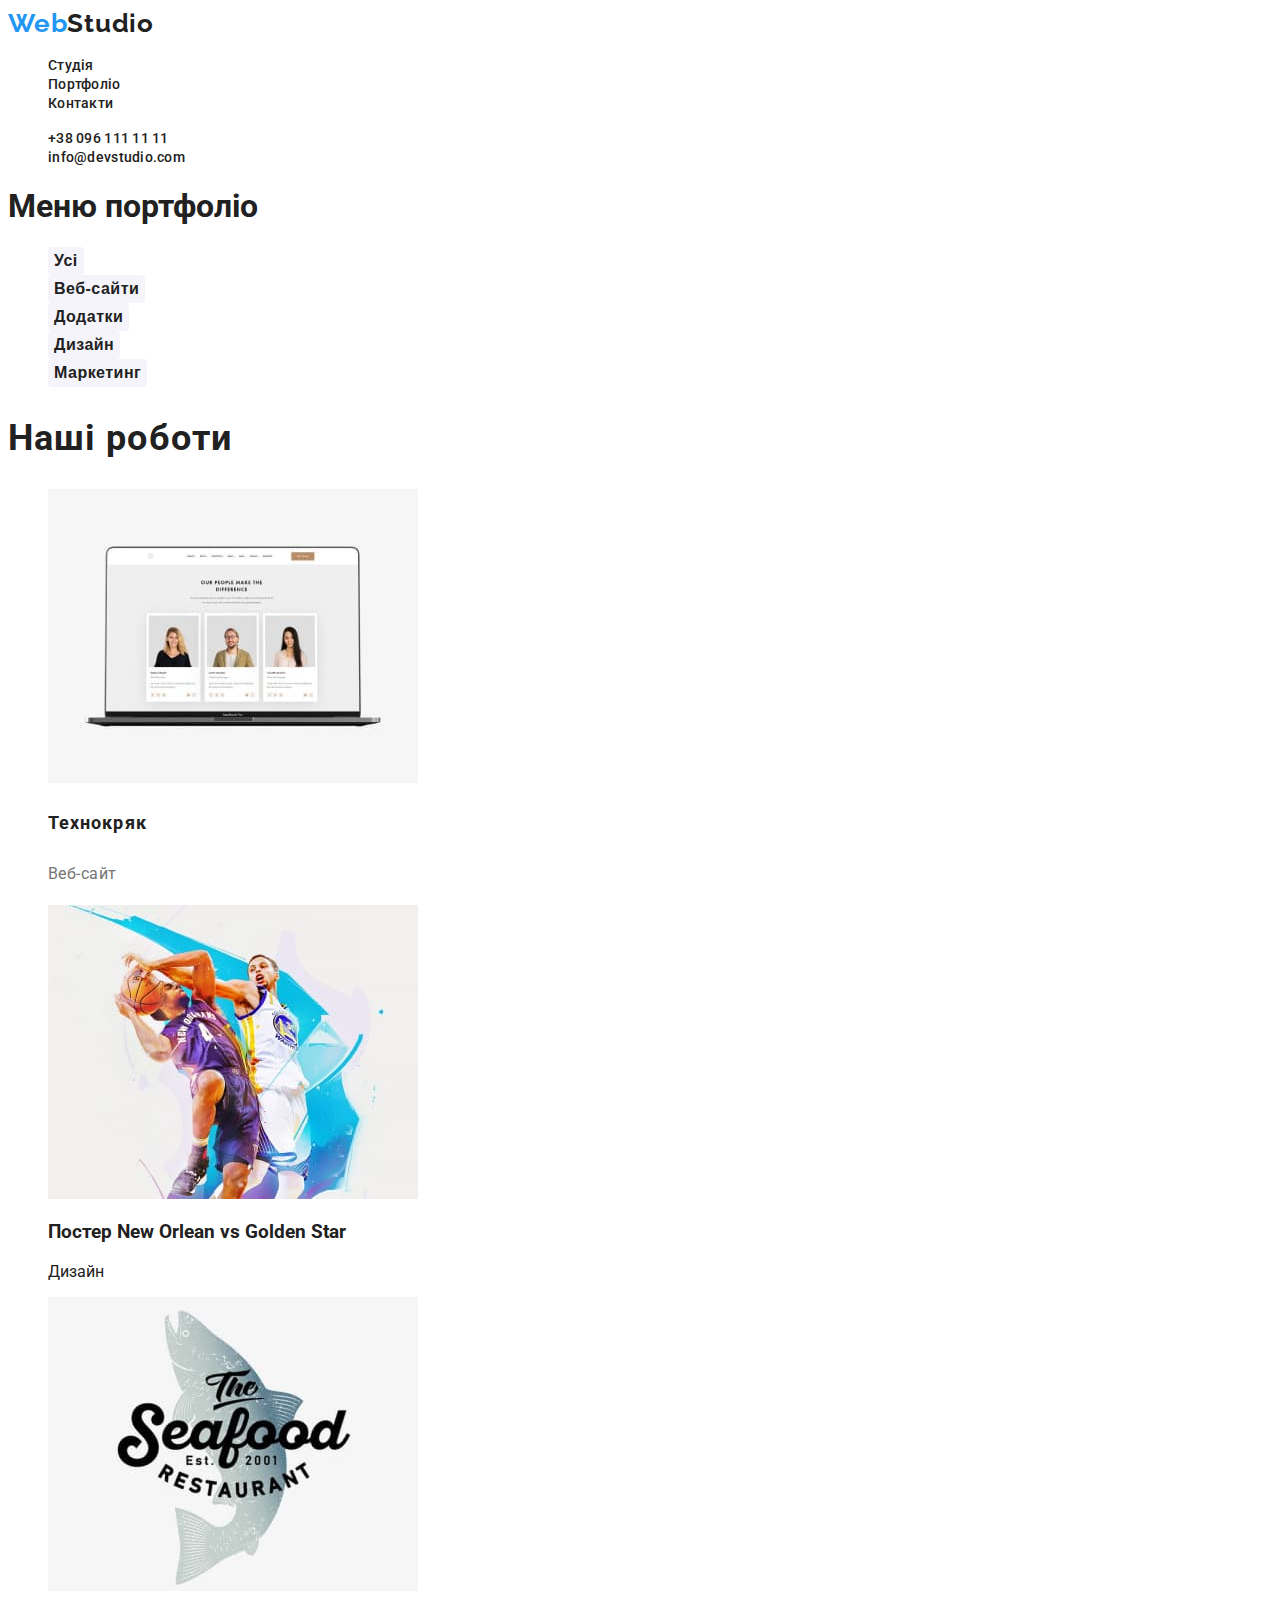
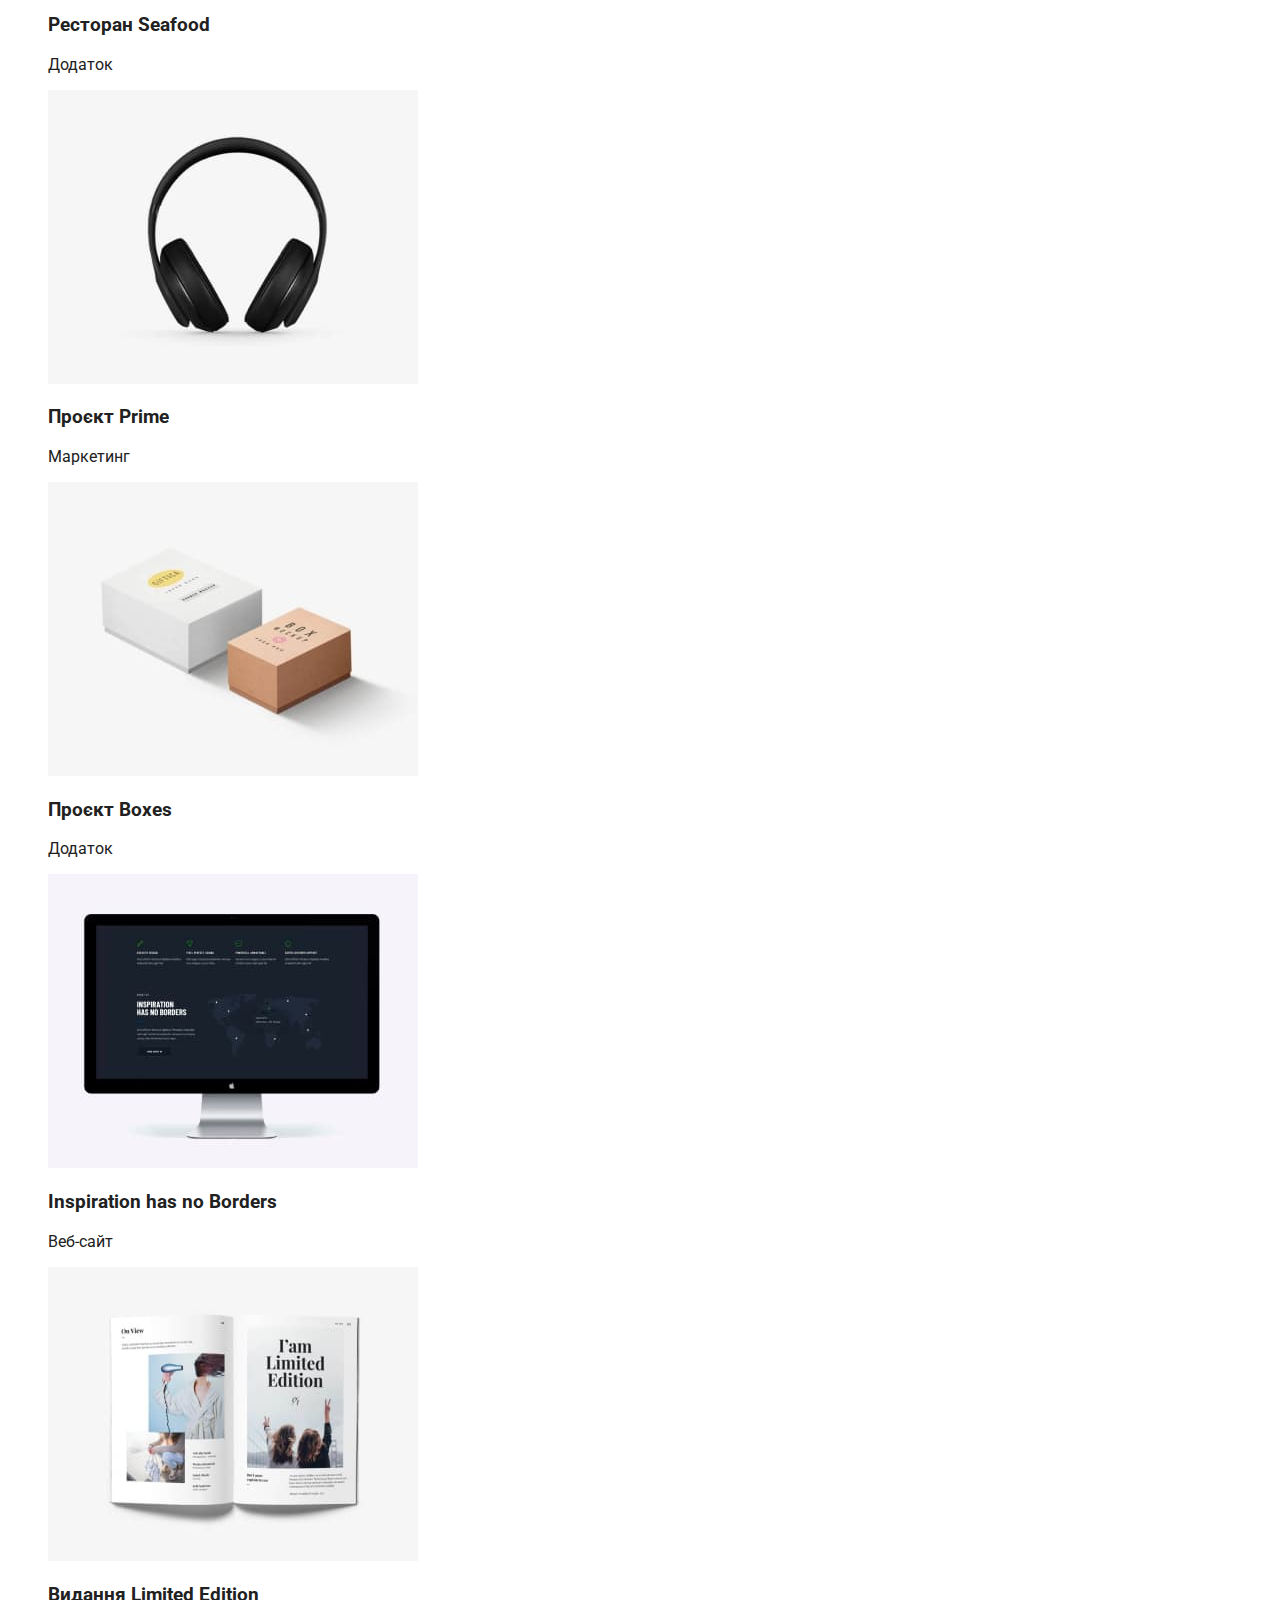
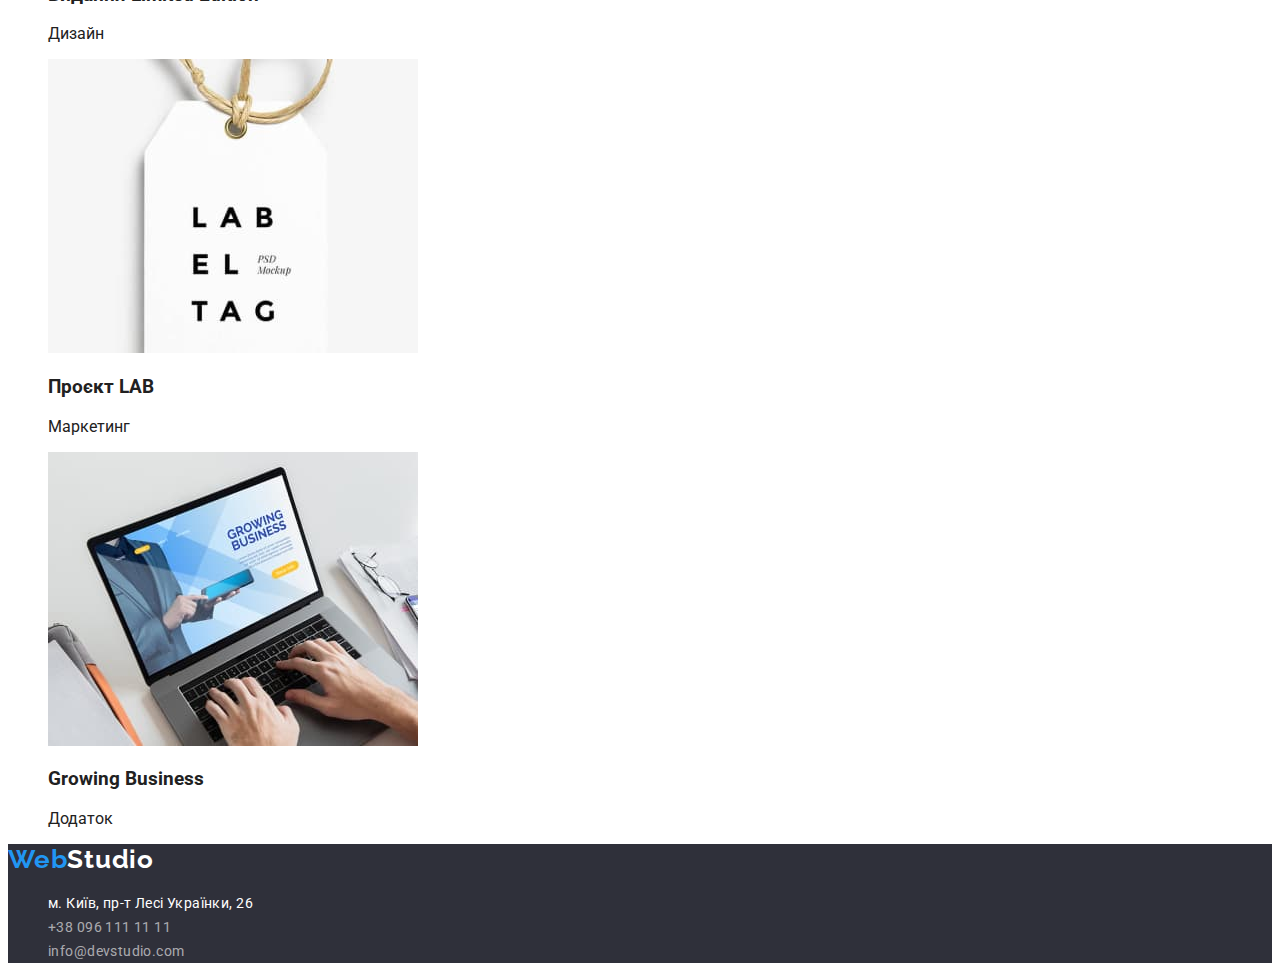
==== portfolio.html @ 674baf18 "дрібні правки кода" ====
<!DOCTYPE html>
<html lang="uk">
  <head>
    <meta charset="UTF-8">
    <meta http-equiv="X-UA-Compatible" content="IE=edge">
    <meta name="viewport" content="width=device-width, initial-scale=1.0">
    <link rel="stylesheet" href="./css/styles.css">
    <link rel="preconnect" href="https://fonts.gstatic.com" crossorigin>
    <link href="https://fonts.googleapis.com/css2?family=Roboto:wght@400;500;700;900&display=swap" rel="stylesheet">
    <link rel="preconnect" href="https://fonts.googleapis.com">
    <link rel="preconnect" href="https://fonts.gstatic.com" crossorigin>
    <link href="https://fonts.googleapis.com/css2?family=Raleway:wght@700&display=swap" rel="stylesheet">
    <title>Портфоліо</title>
  </head>
  <body>

    <header>
      <a href="/" class="logo-top"><span class="logo-top-blue">Web</span>Studio</a>
      <nav>
        <ul class="header-menu">
          <li><a href="./index.html" class="header-menu-item">Студія</a></li>
          <li><a href="./portfolio.html" class="header-menu-item">Портфоліо</a></li>
          <li><a href="#" class="header-menu-item">Контакти</a></li>
        </ul>
      </nav>
      <ul class="header-contact">
        <li><a href="tel:+380961111111" class="header-contact-item">+38 096 111 11 11</a></li>
        <li><a href="mailto:info@devstudio.com" class="header-contact-item">info@devstudio.com</a>
        </li>
      </ul>
    </header>

    <main>

      <section class="portfolio-menu">
         <h1>Меню портфоліо</h1>
        <ul class="portfolio-menu-list">
          <li class="portfolio-menu-item">
            <button type="button" class="portfolio-btn">Усі</button>
          </li>
          <li class="portfolio-menu-item">
            <button type="button" class="portfolio-btn">Веб-сайти</button>
          </li>
          <li class="portfolio-menu-item">
            <button type="button" class="portfolio-btn">Додатки</button>
          </li>
          <li class="portfolio-menu-item">
            <button type="button" class="portfolio-btn">Дизайн</button>
          </li>
          <li class="portfolio-menu-item">
            <button type="button" class="portfolio-btn">Маркетинг</button>
          </li>
        </ul>
      </section>

      <section class="portfolio-work">        
        <h2>Наші роботи</h2>
        <ul class="portfolio-list">
          <li class="portfolio-item">
            <img src="./images/portfolio_img_1.jpg" alt="aaa" width="370" height="294">
            <h3>Технокряк</h3>
            <p>Веб-сайт</p>
          </li>
          <li class="portfolio-work-item">
            <img src="./images/portfolio_img_2.jpg" alt="bbb" width="370" height="294">
            <h3>Постер New Orlean vs Golden Star</h3>
            <p>Дизайн</p>
          </li>
          <li class="portfolio-work-item">
            <img src="./images/portfolio_img_3.jpg" alt="ccc" width="370" height="294">
            <h3>Ресторан Seafood</h3>
            <p>Додаток</p>
          </li>
          <li class="portfolio-work-item">
            <img src="./images/portfolio_img_4.jpg" alt="aaa" width="370" height="294">
            <h3>Проєкт Prime</h3>
            <p>Маркетинг</p>
          </li>
          <li class="portfolio-work-item">
            <img src="./images/portfolio_img_5.jpg" alt="bbb" width="370" height="294">
            <h3>Проєкт Boxes</h3>
            <p>Додаток</p>
          </li>
          <li class="portfolio-work-item">
            <img src="./images/portfolio_img_6.jpg" alt="ccc" width="370" height="294">
            <h3>Inspiration has no Borders</h3>
            <p>Веб-сайт</p>
          </li>
          <li class="portfolio-work-item">
            <img src="./images/portfolio_img_7.jpg" alt="aaa" width="370" height="294">
            <h3>Видання Limited Edition</h3>
            <p>Дизайн</p>
          </li>
          <li class="portfolio-work-item">
            <img src="./images/portfolio_img_8.jpg" alt="bbb" width="370" height="294">
            <h3>Проєкт LAB</h3>
            <p>Маркетинг</p>
          </li>
          <li class="portfolio-work-item">
            <img src="./images/portfolio_img_9.jpg" alt="ccc" width="370" height="294">
            <h3>Growing Business</h3>
            <p>Додаток</p>
          </li>
        </ul>
      </section>

    </main>

    <footer class="footer">
      <a href="/" class="logo-footer"><span class="logo-footer-blue">Web</span>Studio</a>
      <address>
        <ul class="footer-contacts">
          <li><a href="https://goo.gl/maps/62NH4mXpDvtfNdRu7" class="footer-adres-item">м. Київ, пр-т Лесі Українки, 26</a></li>
          <li><a href="tel:+380961111111" class="footer-contact-item">+38 096 111 11 11</a></li>
          <li><a href="mailto:info@devstudio.com" class="footer-contact-item">info@devstudio.com</a></li>
        </ul>
      </address>
    </footer>

  </body>
</html>
---- css/styles.css ----
/* Reset styles */

a {
  color: inherit;
  text-decoration: none;
}

ul {
  list-style: none;
}

address {
  font-style: normal;
}

button {
  border: none;
}

/* Site */

body {
  font-family: 'Roboto', sans-serif;
  font-style: normal;
  font-weight: 400;
  color: #212121;
}

/* Header styles */

.logo-top {
  font-family: 'Raleway';
  font-weight: 700;
  font-size: 26px;
  line-height: 31px;
  letter-spacing: 0.03em;
}

.logo-top-blue {
  color: #2196f3;
}

.header-menu-item,
.header-contact-item {
  font-weight: 500;
  font-size: 14px;
  line-height: 16px;
  letter-spacing: 0.02em;
}

.header-menu-item:hover,
.header-menu-item:focus,
.header-contact-item:hover,
.header-contact-item:focus {
  color: #2196f3;
}

/* Header content styles */

.hero {
  background-color: #2f303a;
}

.hero h1 {
  font-weight: 900;
  font-size: 44px;
  line-height: 60px;
  letter-spacing: 0.06em;
  text-transform: uppercase;
  color: #ffffff;
}

.btn {
  width: 216px;
  height: 50px;
  font-weight: 700;
  font-size: 16px;
  line-height: 30px;
  letter-spacing: 0.06em;
  color: #ffffff;
  background: #2196f3;
  box-shadow: 0px 4px 4px rgba(0, 0, 0, 0.15);
  border-radius: 4px;
  cursor: pointer;
}

/* Info styles */

.info h3 {
  font-weight: 700;
  font-size: 14px;
  line-height: 16px;
  letter-spacing: 0.03em;
  text-transform: uppercase;
  
}

.info p {
  font-weight: 400;
  font-size: 14px;
  line-height: 24px;
  letter-spacing: 0.03em;
  color: #757575;
}

/* What do we do styles */

h2 {
  font-weight: 700;
  font-size: 36px;
  line-height: 42px;
  letter-spacing: 0.03em;
}

/* team styles */

.team h4 {
  font-weight: 500;
  font-size: 16px;
  line-height: 19px;
  letter-spacing: 0.03em;
}

.team p {
  font-weight: 400;
  font-size: 16px;
  line-height: 19px;
  letter-spacing: 0.03em;
}

/* footer styles*/

.footer {
  background-color: #2f303a;
}

.logo-footer {
  font-family: 'Raleway';
  font-style: normal;
  font-weight: 700;
  font-size: 26px;
  line-height: 31px;
  letter-spacing: 0.03em;
  color: #ffffff;
}

.logo-footer-blue {
  color: #2196f3;
}

.footer-adres-item {
  font-size: 14px;
  line-height: 24px;
  letter-spacing: 0.03em;
  color: #ffffff;
}
.footer-contact-item {
  font-weight: 400;
  font-size: 14px;
  line-height: 24px;
  letter-spacing: 0.03em;
  color: rgba(255, 255, 255, 0.6);
}

.footer-adres-item:hover,
.footer-adres-item:focus,
.footer-contact-item:hover,
.footer-contact-item:focus {
  color: #2196f3;
}

/* Portfolio styles*/

.portfolio-btn {
  font-weight: 700;
  font-size: 16px;
  line-height: 26px;
  letter-spacing: 0.03em;
  background: #f5f4fa;
  border-radius: 4px;
  color: #212121;
  cursor: pointer;
}

.portfolio-btn:hover,
.portfolio-btn:focus         {
  color: #ffffff;
  background: #2196f3;
}

.portfolio-item h3 {
  font-weight: 700;
  font-size: 18px;
  line-height: 36px;
  letter-spacing: 0.06em;
  color: #212121;
}

.portfolio-item p {
  font-weight: 400;
  font-size: 16px;
  line-height: 30px;
  letter-spacing: 0.03em;
  color: #757575;
}
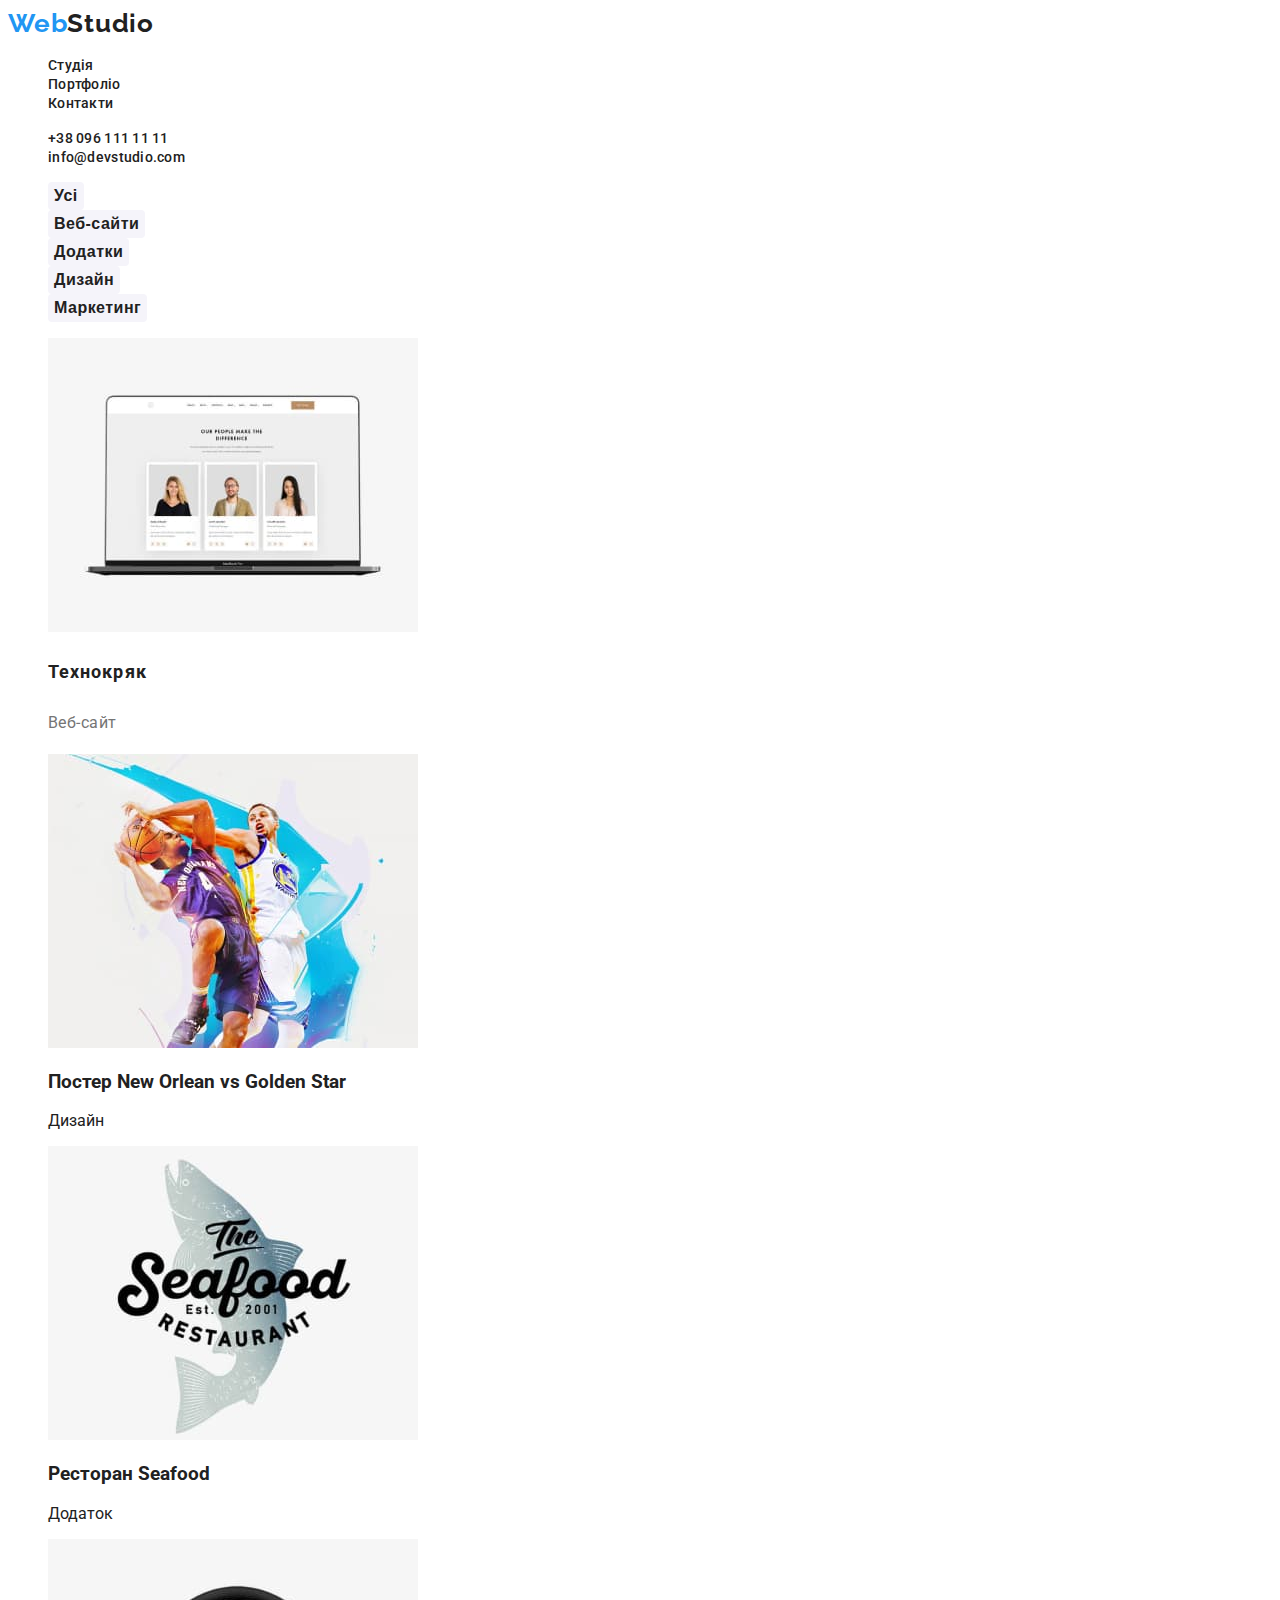
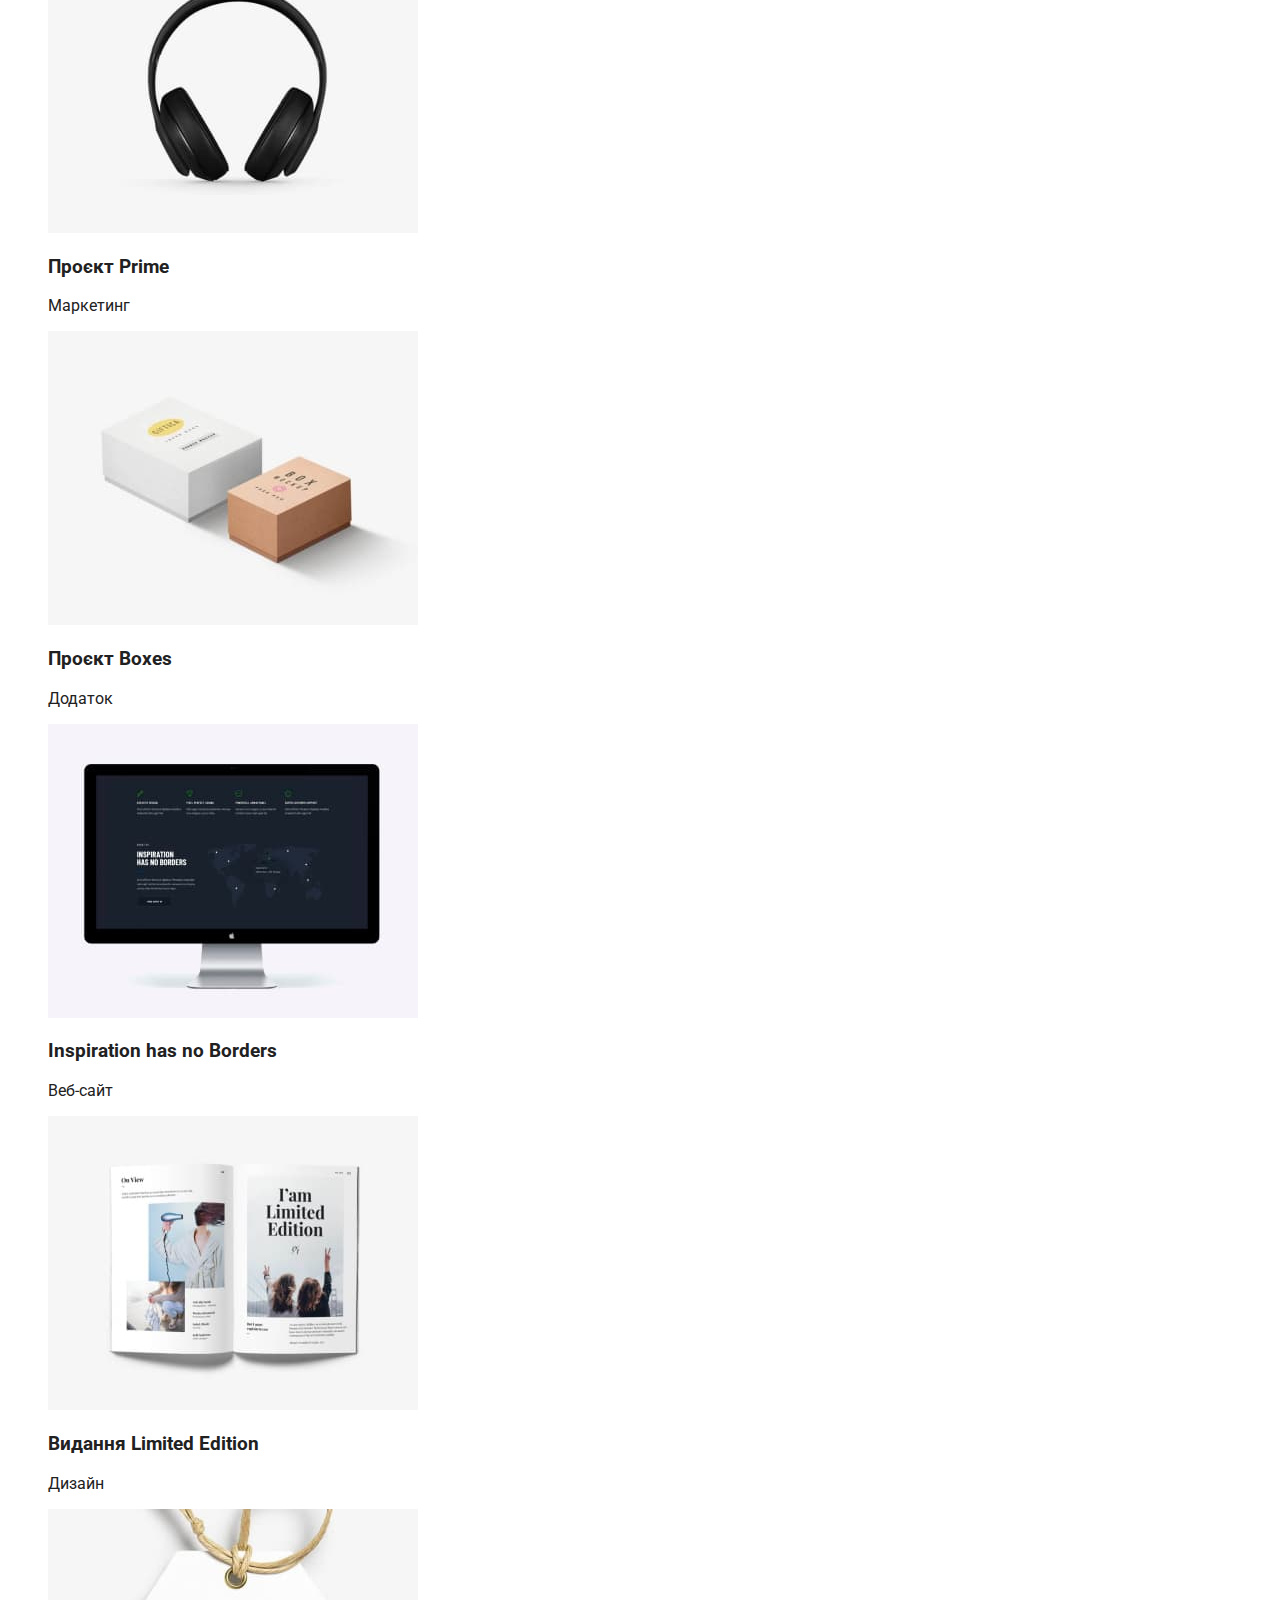
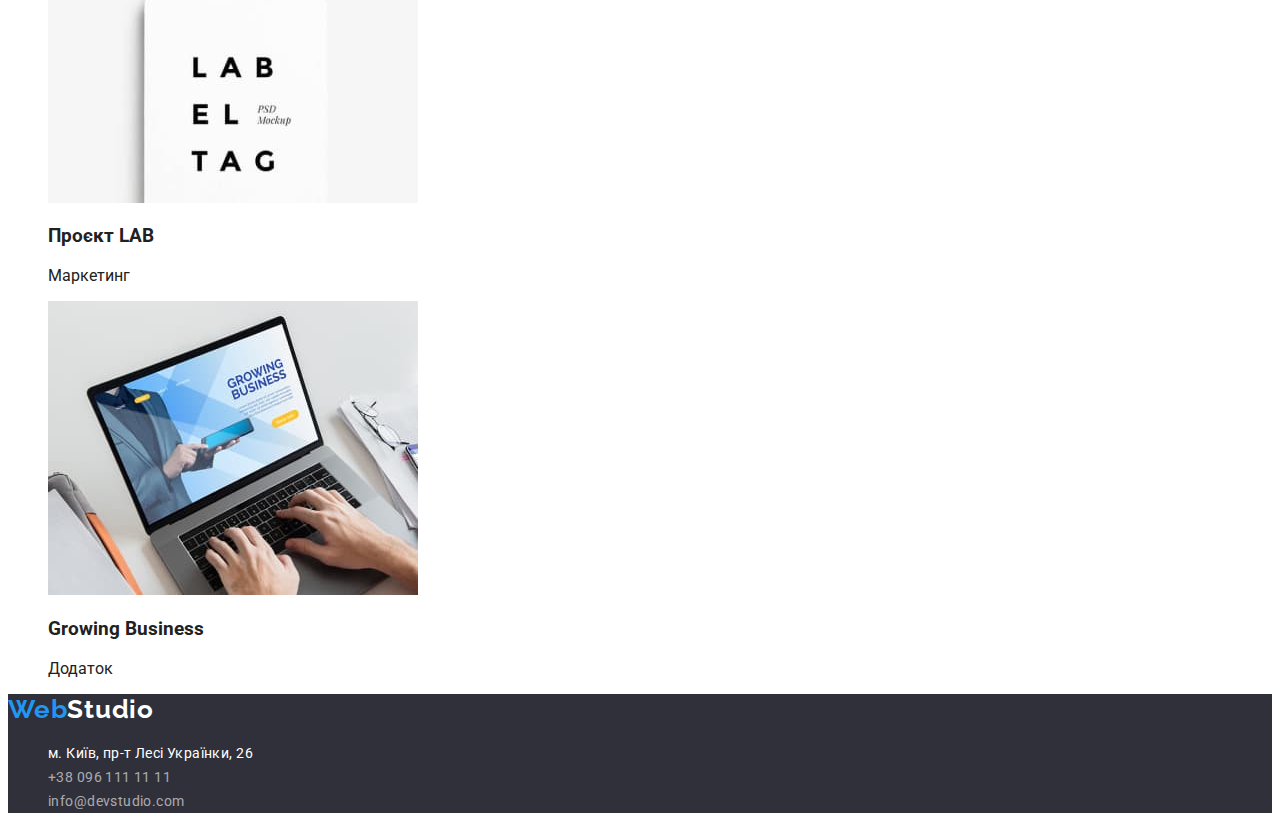
==== commit f4cc7431: "Дрібні правки" ====
--- a/portfolio.html
+++ b/portfolio.html
@@ -33,7 +33,7 @@
     <main>
 
       <section class="portfolio-menu">
-         <h1>Меню портфоліо</h1>
+         <h1 class="none">Меню портфоліо</h1>
         <ul class="portfolio-menu-list">
           <li class="portfolio-menu-item">
             <button type="button" class="portfolio-btn">Усі</button>
@@ -54,7 +54,7 @@
       </section>
 
       <section class="portfolio-work">        
-        <h2>Наші роботи</h2>
+        <h2 class="none">Наші роботи</h2>
         <ul class="portfolio-list">
           <li class="portfolio-item">
             <img src="./images/portfolio_img_1.jpg" alt="aaa" width="370" height="294">
--- a/css/styles.css
+++ b/css/styles.css
@@ -24,6 +24,10 @@
   font-style: normal;
   font-weight: 400;
   color: #212121;
+}
+
+.none {
+  display: none;
 }
 
 /* Header styles */
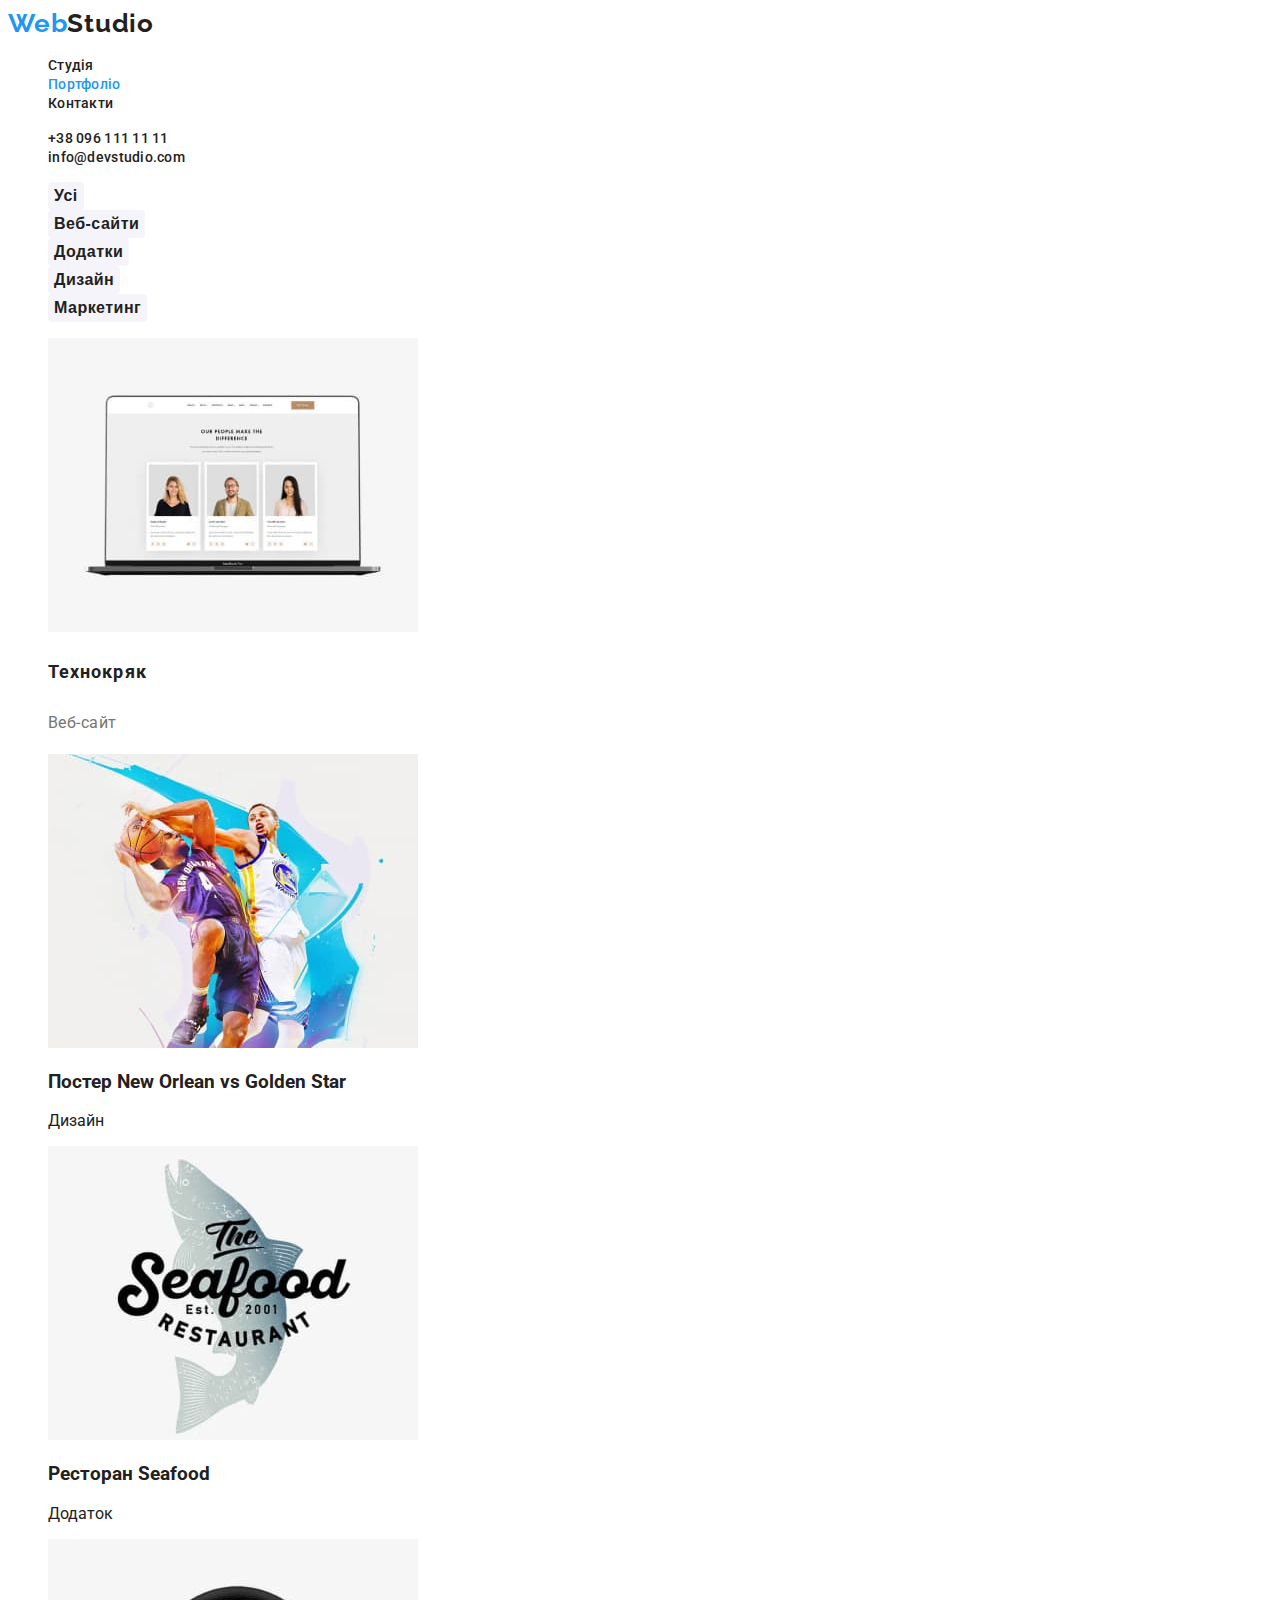
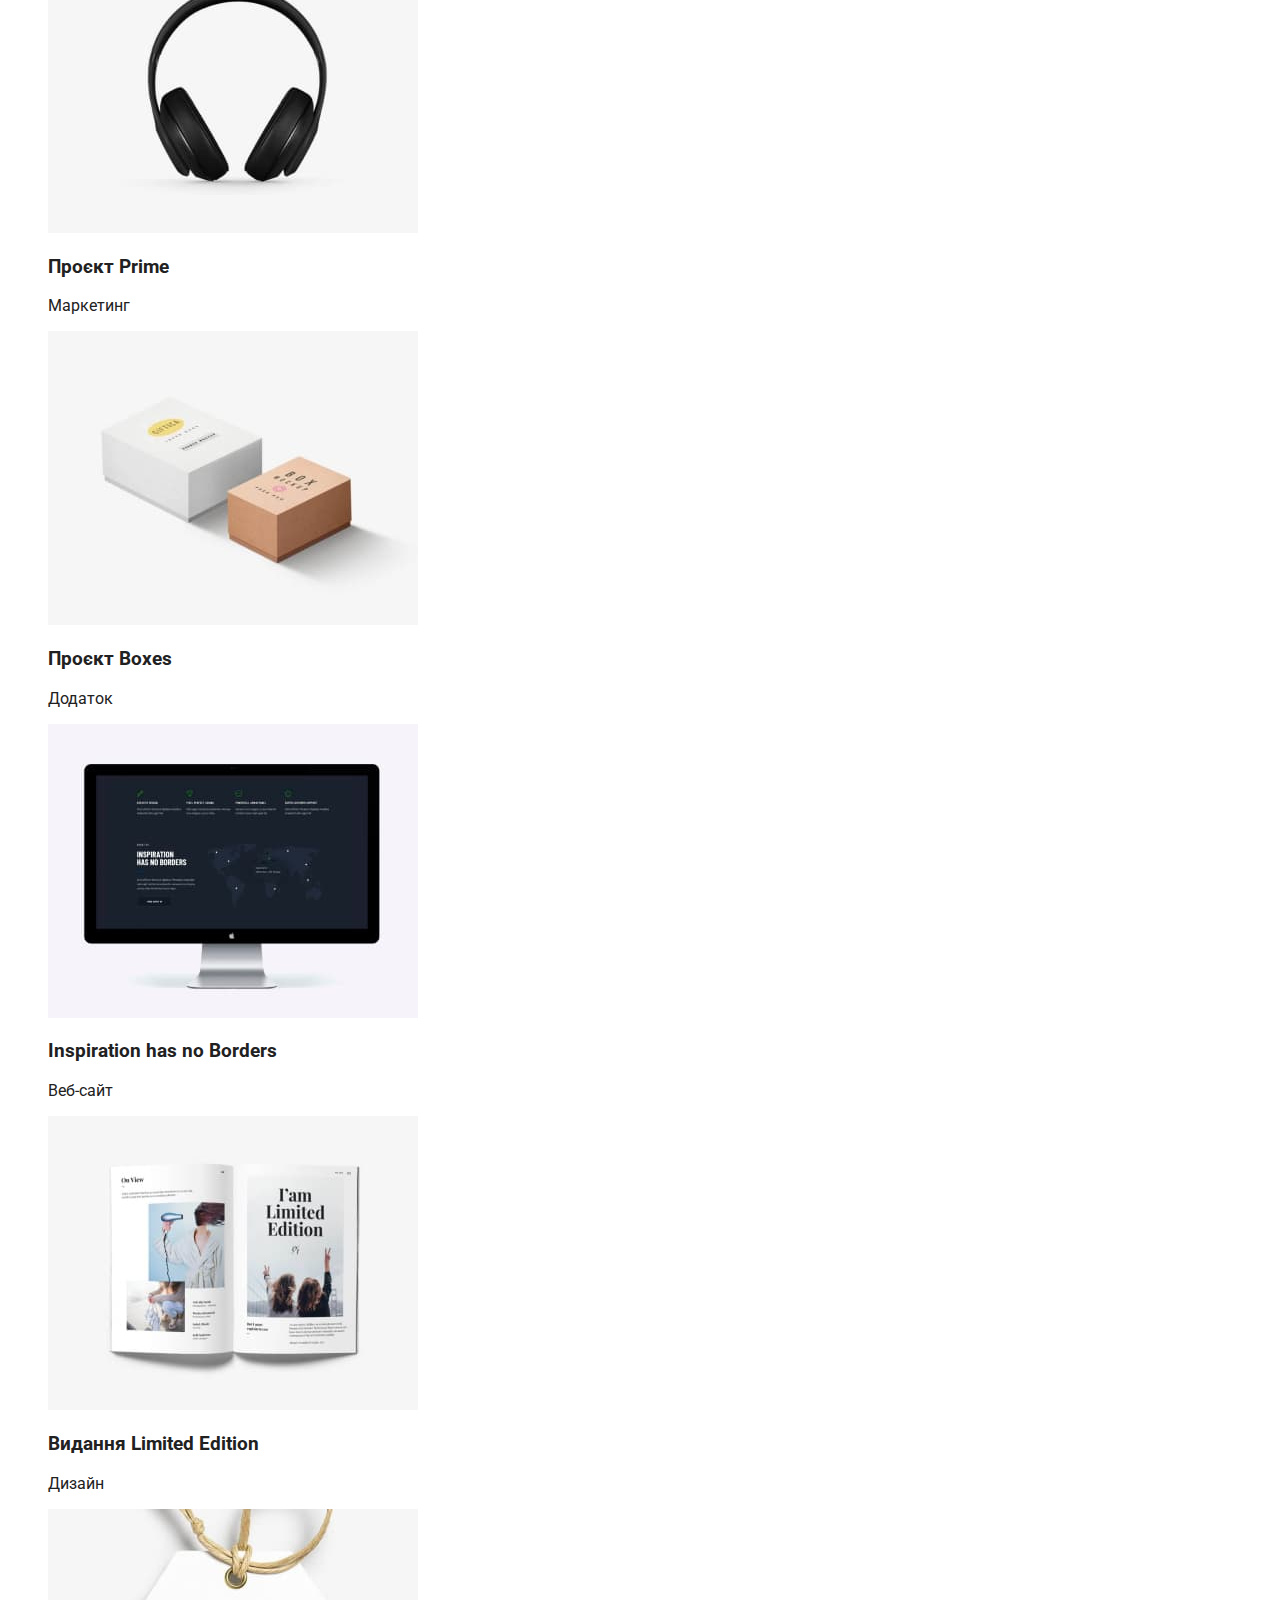
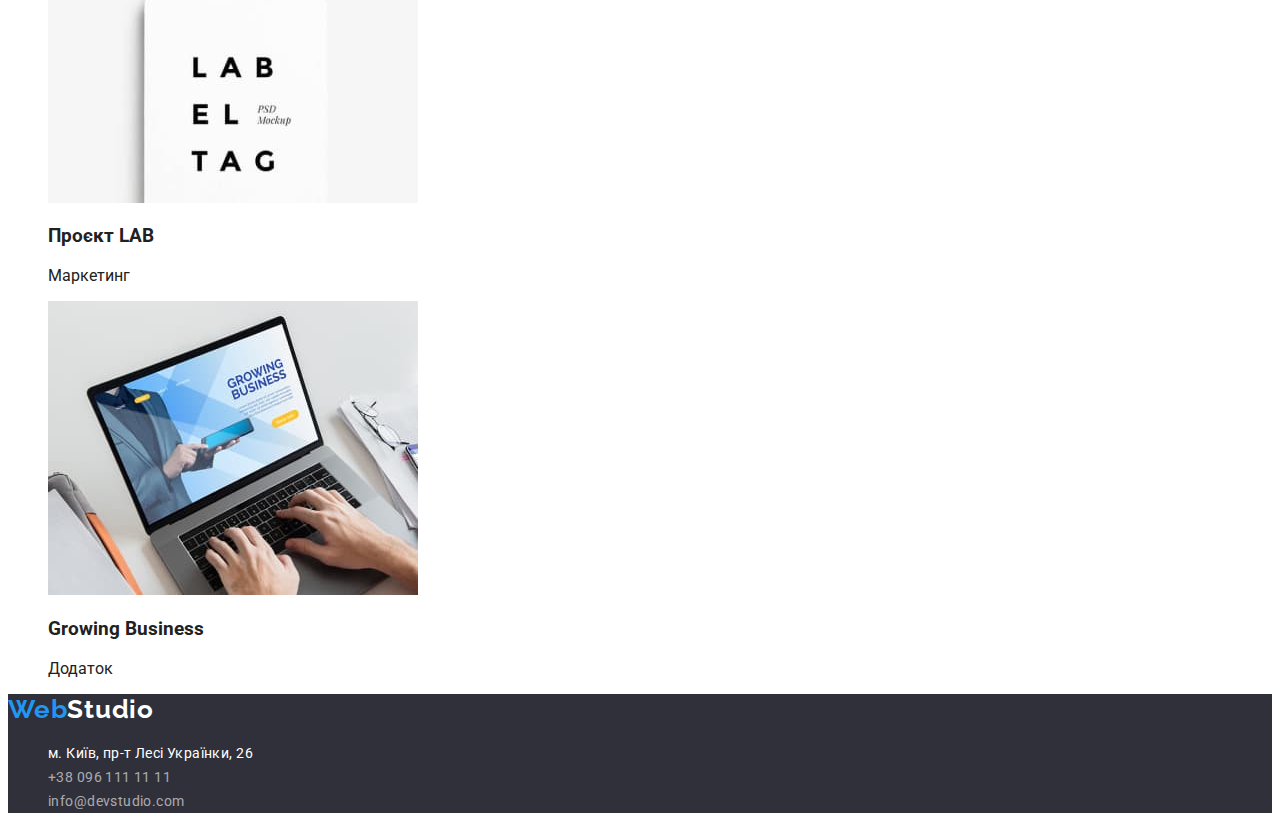
==== commit 1322cda4: "Дрібні зміни в CSS" ====
--- a/portfolio.html
+++ b/portfolio.html
@@ -14,12 +14,14 @@
   </head>
   <body>
 
+<!--Шапка сайту-->
+
     <header>
       <a href="/" class="logo-top"><span class="logo-top-blue">Web</span>Studio</a>
       <nav>
         <ul class="header-menu">
           <li><a href="./index.html" class="header-menu-item">Студія</a></li>
-          <li><a href="./portfolio.html" class="header-menu-item">Портфоліо</a></li>
+          <li><a href="./portfolio.html" class="header-menu-item current">Портфоліо</a></li>
           <li><a href="#" class="header-menu-item">Контакти</a></li>
         </ul>
       </nav>
@@ -31,6 +33,8 @@
     </header>
 
     <main>
+
+<!--Меню портфоліо-->
 
       <section class="portfolio-menu">
          <h1 class="none">Меню портфоліо</h1>
@@ -52,6 +56,8 @@
           </li>
         </ul>
       </section>
+
+<!--Наші роботи-->
 
       <section class="portfolio-work">        
         <h2 class="none">Наші роботи</h2>
@@ -106,6 +112,8 @@
 
     </main>
 
+<!-- Підвал-->
+
     <footer class="footer">
       <a href="/" class="logo-footer"><span class="logo-footer-blue">Web</span>Studio</a>
       <address>
--- a/css/styles.css
+++ b/css/styles.css
@@ -6,7 +6,7 @@
 }
 
 ul {
-  list-style: none;
+  list-style: none; 
 }
 
 address {
@@ -15,6 +15,10 @@
 
 button {
   border: none;
+}
+
+:root {
+  --blue-primary:#2196f3;
 }
 
 /* Site */
@@ -26,12 +30,12 @@
   color: #212121;
 }
 
+/* Стилі шапки сайту */
+
 .none {
   display: none;
 }
 
-/* Header styles */
-
 .logo-top {
   font-family: 'Raleway';
   font-weight: 700;
@@ -41,7 +45,7 @@
 }
 
 .logo-top-blue {
-  color: #2196f3;
+  color: var(--blue-primary);
 }
 
 .header-menu-item,
@@ -56,10 +60,14 @@
 .header-menu-item:focus,
 .header-contact-item:hover,
 .header-contact-item:focus {
-  color: #2196f3;
-}
-
-/* Header content styles */
+  color: var(--blue-primary);
+}
+
+.header-menu-item.current {
+  color: var(--blue-primary);
+}
+
+/* Стилі головного блока */
 
 .hero {
   background-color: #2f303a;
@@ -82,13 +90,13 @@
   line-height: 30px;
   letter-spacing: 0.06em;
   color: #ffffff;
-  background: #2196f3;
+  background-color: var(--blue-primary);
   box-shadow: 0px 4px 4px rgba(0, 0, 0, 0.15);
   border-radius: 4px;
   cursor: pointer;
 }
 
-/* Info styles */
+/* Стилі інформаційного блока */
 
 .info h3 {
   font-weight: 700;
@@ -107,7 +115,7 @@
   color: #757575;
 }
 
-/* What do we do styles */
+/* Стилі чим ми займаємося */
 
 h2 {
   font-weight: 700;
@@ -116,7 +124,7 @@
   letter-spacing: 0.03em;
 }
 
-/* team styles */
+/* Стилі наша команда */
 
 .team h4 {
   font-weight: 500;
@@ -132,7 +140,7 @@
   letter-spacing: 0.03em;
 }
 
-/* footer styles*/
+/* Стилі підвал*/
 
 .footer {
   background-color: #2f303a;
@@ -149,7 +157,7 @@
 }
 
 .logo-footer-blue {
-  color: #2196f3;
+  color: var(--blue-primary);
 }
 
 .footer-adres-item {
@@ -170,10 +178,12 @@
 .footer-adres-item:focus,
 .footer-contact-item:hover,
 .footer-contact-item:focus {
-  color: #2196f3;
-}
-
-/* Portfolio styles*/
+  color: var(--blue-primary);
+}
+
+/* ПОРТФОЛІО */
+
+/* Стилі меню портфоліо*/
 
 .portfolio-btn {
   font-weight: 700;
@@ -189,8 +199,10 @@
 .portfolio-btn:hover,
 .portfolio-btn:focus         {
   color: #ffffff;
-  background: #2196f3;
-}
+  background-color:  var(--blue-primary);
+}
+
+/* Стилі наші роботи */
 
 .portfolio-item h3 {
   font-weight: 700;
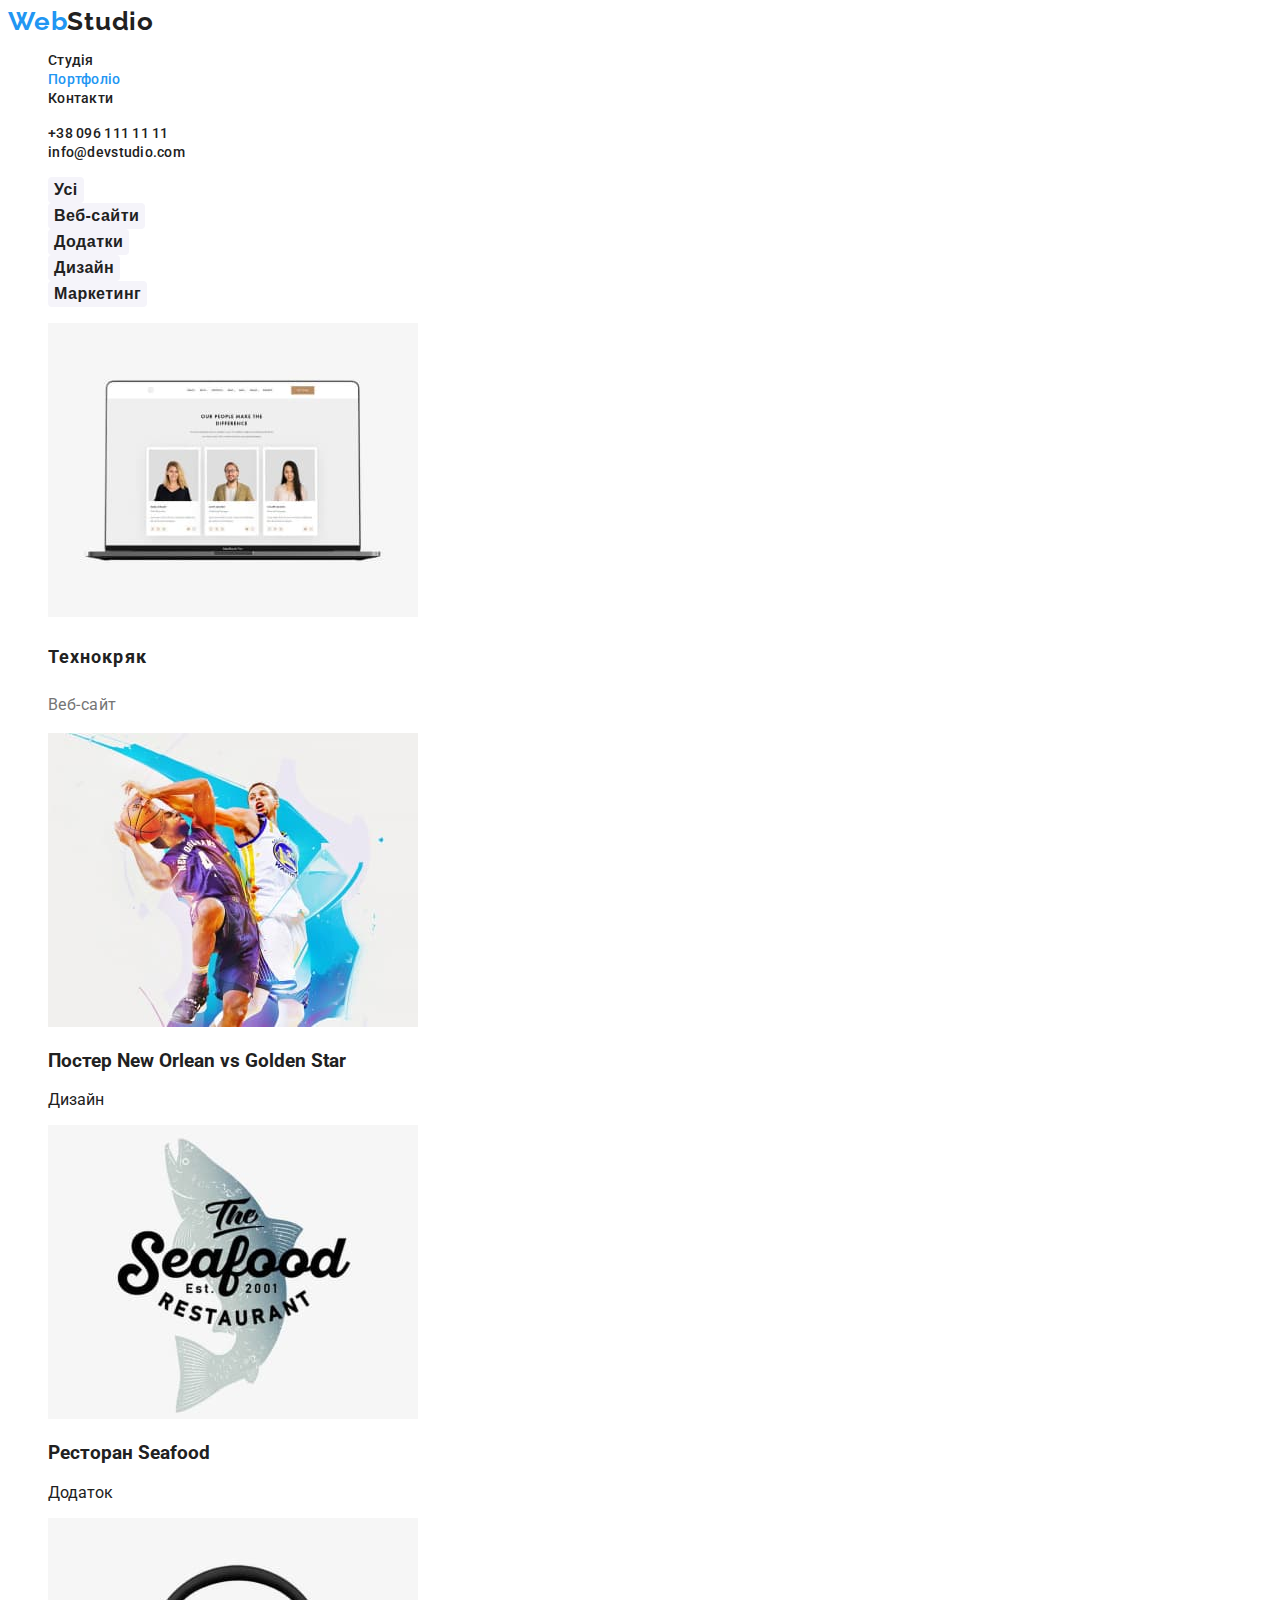
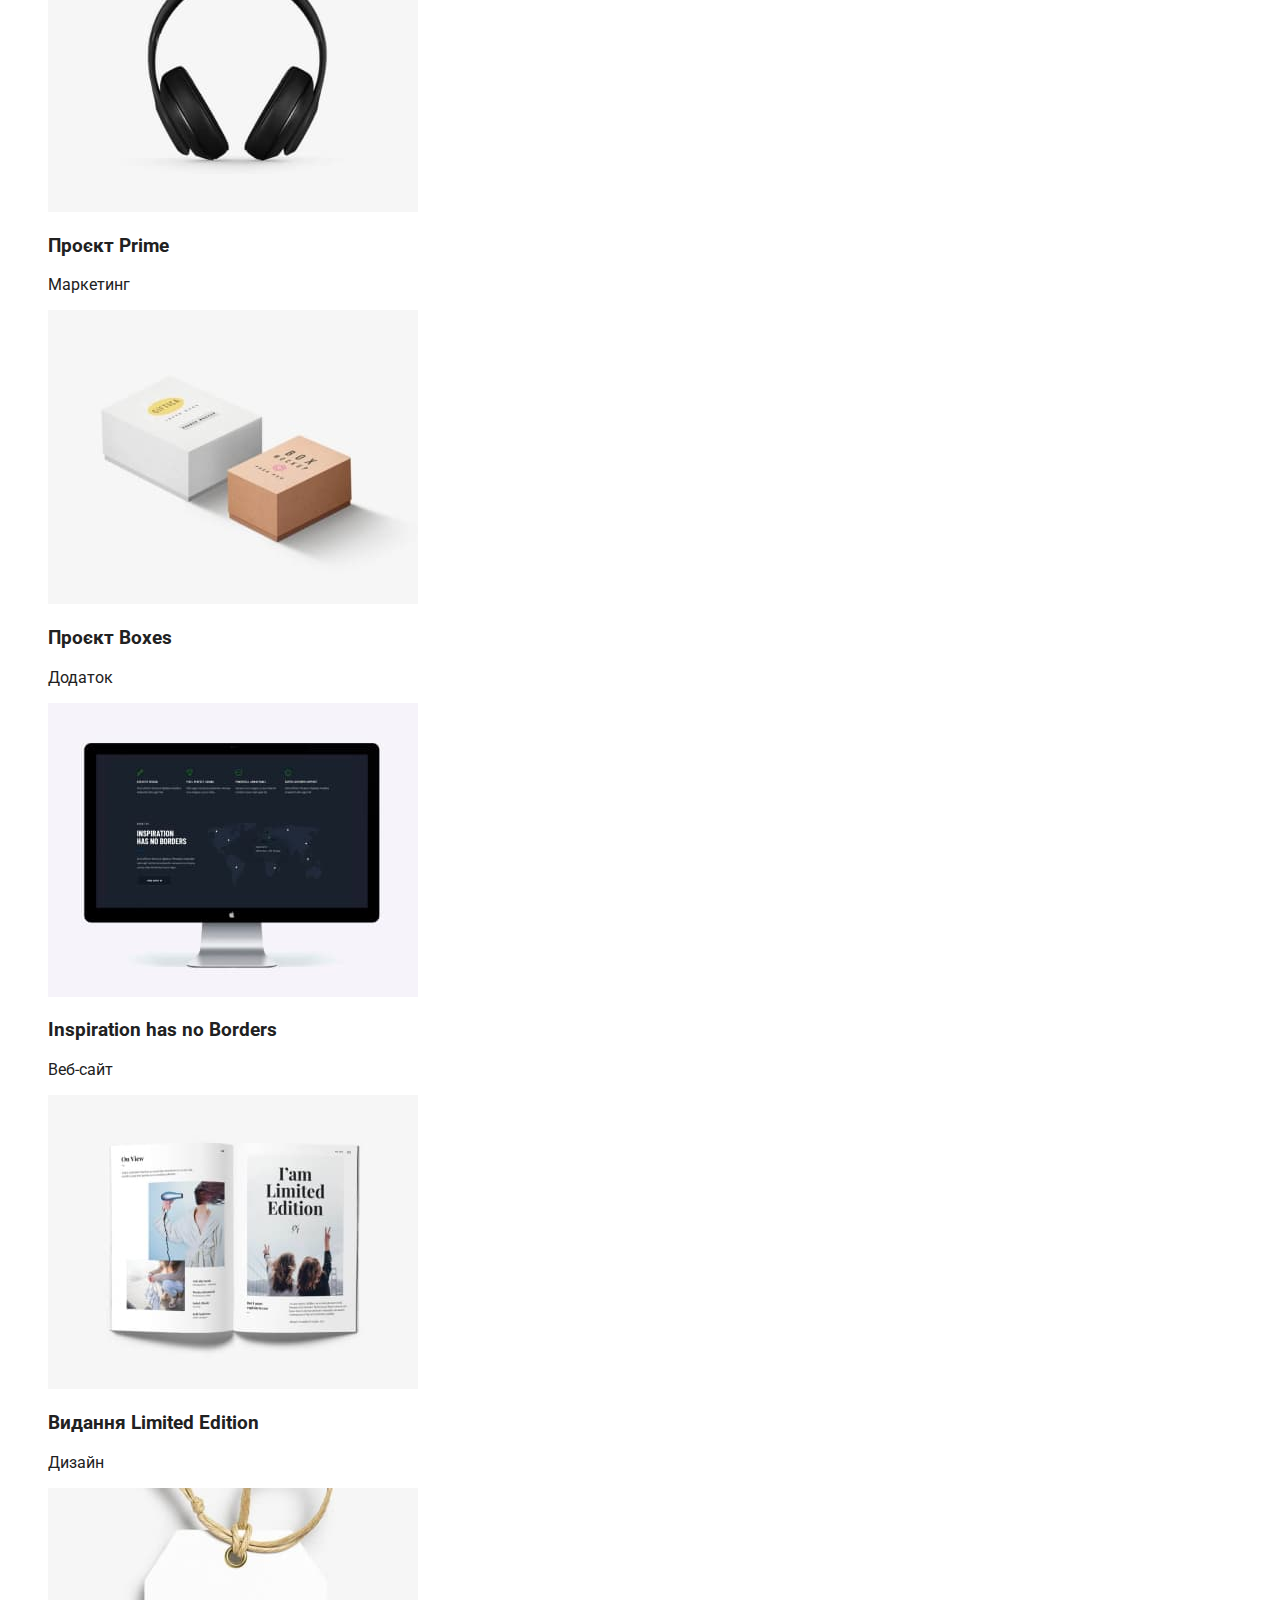
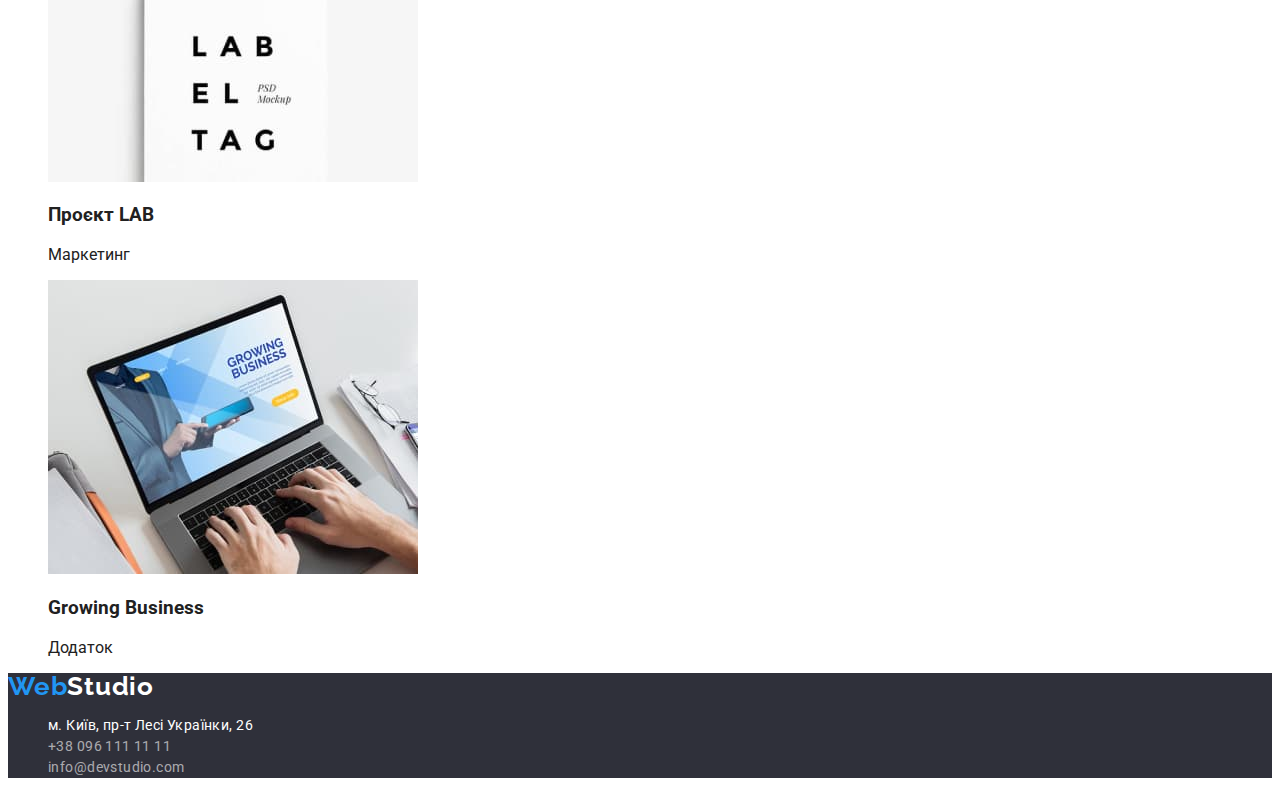
==== commit 7ee96fcc: "Зміни в стилях" ====
--- a/portfolio.html
+++ b/portfolio.html
@@ -19,13 +19,13 @@
     <header>
       <a href="/" class="logo-top"><span class="logo-top-blue">Web</span>Studio</a>
       <nav>
-        <ul class="header-menu">
+        <ul class="header-menu no-style">
           <li><a href="./index.html" class="header-menu-item">Студія</a></li>
           <li><a href="./portfolio.html" class="header-menu-item current">Портфоліо</a></li>
           <li><a href="#" class="header-menu-item">Контакти</a></li>
         </ul>
       </nav>
-      <ul class="header-contact">
+      <ul class="header-contact no-style">
         <li><a href="tel:+380961111111" class="header-contact-item">+38 096 111 11 11</a></li>
         <li><a href="mailto:info@devstudio.com" class="header-contact-item">info@devstudio.com</a>
         </li>
@@ -37,8 +37,8 @@
 <!--Меню портфоліо-->
 
       <section class="portfolio-menu">
-         <h1 class="none">Меню портфоліо</h1>
-        <ul class="portfolio-menu-list">
+         <h1 class="no-displ">Меню портфоліо</h1>
+        <ul class="portfolio-menu-list no-style">
           <li class="portfolio-menu-item">
             <button type="button" class="portfolio-btn">Усі</button>
           </li>
@@ -60,50 +60,50 @@
 <!--Наші роботи-->
 
       <section class="portfolio-work">        
-        <h2 class="none">Наші роботи</h2>
-        <ul class="portfolio-list">
+        <h2 class="no-displ">Наші роботи</h2>
+        <ul class="portfolio-list no-style">
           <li class="portfolio-item">
-            <img src="./images/portfolio_img_1.jpg" alt="aaa" width="370" height="294">
+            <img src="./images/portfolio_img_1.jpg" alt="фото компютера" width="370" height="294">
             <h3>Технокряк</h3>
             <p>Веб-сайт</p>
           </li>
           <li class="portfolio-work-item">
-            <img src="./images/portfolio_img_2.jpg" alt="bbb" width="370" height="294">
+            <img src="./images/portfolio_img_2.jpg" alt="фото баскетболістів" width="370" height="294">
             <h3>Постер New Orlean vs Golden Star</h3>
             <p>Дизайн</p>
           </li>
           <li class="portfolio-work-item">
-            <img src="./images/portfolio_img_3.jpg" alt="ccc" width="370" height="294">
+            <img src="./images/portfolio_img_3.jpg" alt="логотип ресторану" width="370" height="294">
             <h3>Ресторан Seafood</h3>
             <p>Додаток</p>
           </li>
           <li class="portfolio-work-item">
-            <img src="./images/portfolio_img_4.jpg" alt="aaa" width="370" height="294">
+            <img src="./images/portfolio_img_4.jpg" alt="навушникі" width="370" height="294">
             <h3>Проєкт Prime</h3>
             <p>Маркетинг</p>
           </li>
           <li class="portfolio-work-item">
-            <img src="./images/portfolio_img_5.jpg" alt="bbb" width="370" height="294">
+            <img src="./images/portfolio_img_5.jpg" alt="фото коробок" width="370" height="294">
             <h3>Проєкт Boxes</h3>
             <p>Додаток</p>
           </li>
           <li class="portfolio-work-item">
-            <img src="./images/portfolio_img_6.jpg" alt="ccc" width="370" height="294">
+            <img src="./images/portfolio_img_6.jpg" alt="монітор" width="370" height="294">
             <h3>Inspiration has no Borders</h3>
             <p>Веб-сайт</p>
           </li>
           <li class="portfolio-work-item">
-            <img src="./images/portfolio_img_7.jpg" alt="aaa" width="370" height="294">
+            <img src="./images/portfolio_img_7.jpg" alt="фото книгі" width="370" height="294">
             <h3>Видання Limited Edition</h3>
             <p>Дизайн</p>
           </li>
           <li class="portfolio-work-item">
-            <img src="./images/portfolio_img_8.jpg" alt="bbb" width="370" height="294">
+            <img src="./images/portfolio_img_8.jpg" alt="фото цінника" width="370" height="294">
             <h3>Проєкт LAB</h3>
             <p>Маркетинг</p>
           </li>
           <li class="portfolio-work-item">
-            <img src="./images/portfolio_img_9.jpg" alt="ccc" width="370" height="294">
+            <img src="./images/portfolio_img_9.jpg" alt="фото ноутбука" width="370" height="294">
             <h3>Growing Business</h3>
             <p>Додаток</p>
           </li>
@@ -117,7 +117,7 @@
     <footer class="footer">
       <a href="/" class="logo-footer"><span class="logo-footer-blue">Web</span>Studio</a>
       <address>
-        <ul class="footer-contacts">
+        <ul class="footer-contacts no-style">
           <li><a href="https://goo.gl/maps/62NH4mXpDvtfNdRu7" class="footer-adres-item">м. Київ, пр-т Лесі Українки, 26</a></li>
           <li><a href="tel:+380961111111" class="footer-contact-item">+38 096 111 11 11</a></li>
           <li><a href="mailto:info@devstudio.com" class="footer-contact-item">info@devstudio.com</a></li>
--- a/css/styles.css
+++ b/css/styles.css
@@ -1,3 +1,10 @@
+:root {
+  --primary-color-text:#212121;
+  --blue-primary:#2196f3;
+  --white-color-text:#ffffff;
+  --dark-background-color:#2f303a;
+}
+
 /* Reset styles */
 
 a {
@@ -5,20 +12,8 @@
   text-decoration: none;
 }
 
-ul {
-  list-style: none; 
-}
-
 address {
   font-style: normal;
-}
-
-button {
-  border: none;
-}
-
-:root {
-  --blue-primary:#2196f3;
 }
 
 /* Site */
@@ -27,12 +22,12 @@
   font-family: 'Roboto', sans-serif;
   font-style: normal;
   font-weight: 400;
-  color: #212121;
+  color: var(--primary-color-text);
 }
 
 /* Стилі шапки сайту */
 
-.none {
+.no-displ {
   display: none;
 }
 
@@ -40,7 +35,7 @@
   font-family: 'Raleway';
   font-weight: 700;
   font-size: 26px;
-  line-height: 31px;
+  line-height: 1;
   letter-spacing: 0.03em;
 }
 
@@ -52,8 +47,12 @@
 .header-contact-item {
   font-weight: 500;
   font-size: 14px;
-  line-height: 16px;
+  line-height: 1;
   letter-spacing: 0.02em;
+}
+
+ul.no-style {
+list-style: none;
 }
 
 .header-menu-item:hover,
@@ -70,16 +69,16 @@
 /* Стилі головного блока */
 
 .hero {
-  background-color: #2f303a;
+  background-color: var(--dark-background-color);
 }
 
 .hero h1 {
   font-weight: 900;
   font-size: 44px;
-  line-height: 60px;
+  line-height: 1.3;
   letter-spacing: 0.06em;
   text-transform: uppercase;
-  color: #ffffff;
+  color: var(--white-color-text);
 }
 
 .btn {
@@ -87,13 +86,14 @@
   height: 50px;
   font-weight: 700;
   font-size: 16px;
-  line-height: 30px;
+  line-height: 1.5;
   letter-spacing: 0.06em;
-  color: #ffffff;
+  color: var(--white-color-text);
   background-color: var(--blue-primary);
   box-shadow: 0px 4px 4px rgba(0, 0, 0, 0.15);
   border-radius: 4px;
   cursor: pointer;
+  border: none;
 }
 
 /* Стилі інформаційного блока */
@@ -101,16 +101,15 @@
 .info h3 {
   font-weight: 700;
   font-size: 14px;
-  line-height: 16px;
+  line-height: 1;
   letter-spacing: 0.03em;
   text-transform: uppercase;
   
 }
 
 .info p {
-  font-weight: 400;
-  font-size: 14px;
-  line-height: 24px;
+  font-size: 14px;
+  line-height: 1.5;
   letter-spacing: 0.03em;
   color: #757575;
 }
@@ -120,7 +119,7 @@
 h2 {
   font-weight: 700;
   font-size: 36px;
-  line-height: 42px;
+  line-height: 1;
   letter-spacing: 0.03em;
 }
 
@@ -129,21 +128,20 @@
 .team h4 {
   font-weight: 500;
   font-size: 16px;
-  line-height: 19px;
+  line-height: 1;
   letter-spacing: 0.03em;
 }
 
 .team p {
-  font-weight: 400;
-  font-size: 16px;
-  line-height: 19px;
+  font-size: 16px;
+  line-height: 1;
   letter-spacing: 0.03em;
 }
 
 /* Стилі підвал*/
 
 .footer {
-  background-color: #2f303a;
+  background-color: var(--dark-background-color);
 }
 
 .logo-footer {
@@ -151,9 +149,9 @@
   font-style: normal;
   font-weight: 700;
   font-size: 26px;
-  line-height: 31px;
-  letter-spacing: 0.03em;
-  color: #ffffff;
+  line-height: 1;
+  letter-spacing: 0.03em;
+  color: var(--white-color-text);
 }
 
 .logo-footer-blue {
@@ -162,14 +160,13 @@
 
 .footer-adres-item {
   font-size: 14px;
-  line-height: 24px;
-  letter-spacing: 0.03em;
-  color: #ffffff;
+  line-height: 1.5;
+  letter-spacing: 0.03em;
+  color: var(--white-color-text);
 }
 .footer-contact-item {
-  font-weight: 400;
-  font-size: 14px;
-  line-height: 24px;
+  font-size: 14px;
+  line-height: 1.5;
   letter-spacing: 0.03em;
   color: rgba(255, 255, 255, 0.6);
 }
@@ -188,17 +185,18 @@
 .portfolio-btn {
   font-weight: 700;
   font-size: 16px;
-  line-height: 26px;
+  line-height: 1.5;
   letter-spacing: 0.03em;
   background: #f5f4fa;
   border-radius: 4px;
-  color: #212121;
+  color: var(--primary-color-text);
   cursor: pointer;
+  border: none;
 }
 
 .portfolio-btn:hover,
 .portfolio-btn:focus         {
-  color: #ffffff;
+  color: var(--white-color-text);
   background-color:  var(--blue-primary);
 }
 
@@ -207,15 +205,14 @@
 .portfolio-item h3 {
   font-weight: 700;
   font-size: 18px;
-  line-height: 36px;
+  line-height: 2;
   letter-spacing: 0.06em;
   color: #212121;
 }
 
 .portfolio-item p {
-  font-weight: 400;
-  font-size: 16px;
-  line-height: 30px;
+  font-size: 16px;
+  line-height: 1.5;
   letter-spacing: 0.03em;
   color: #757575;
 }
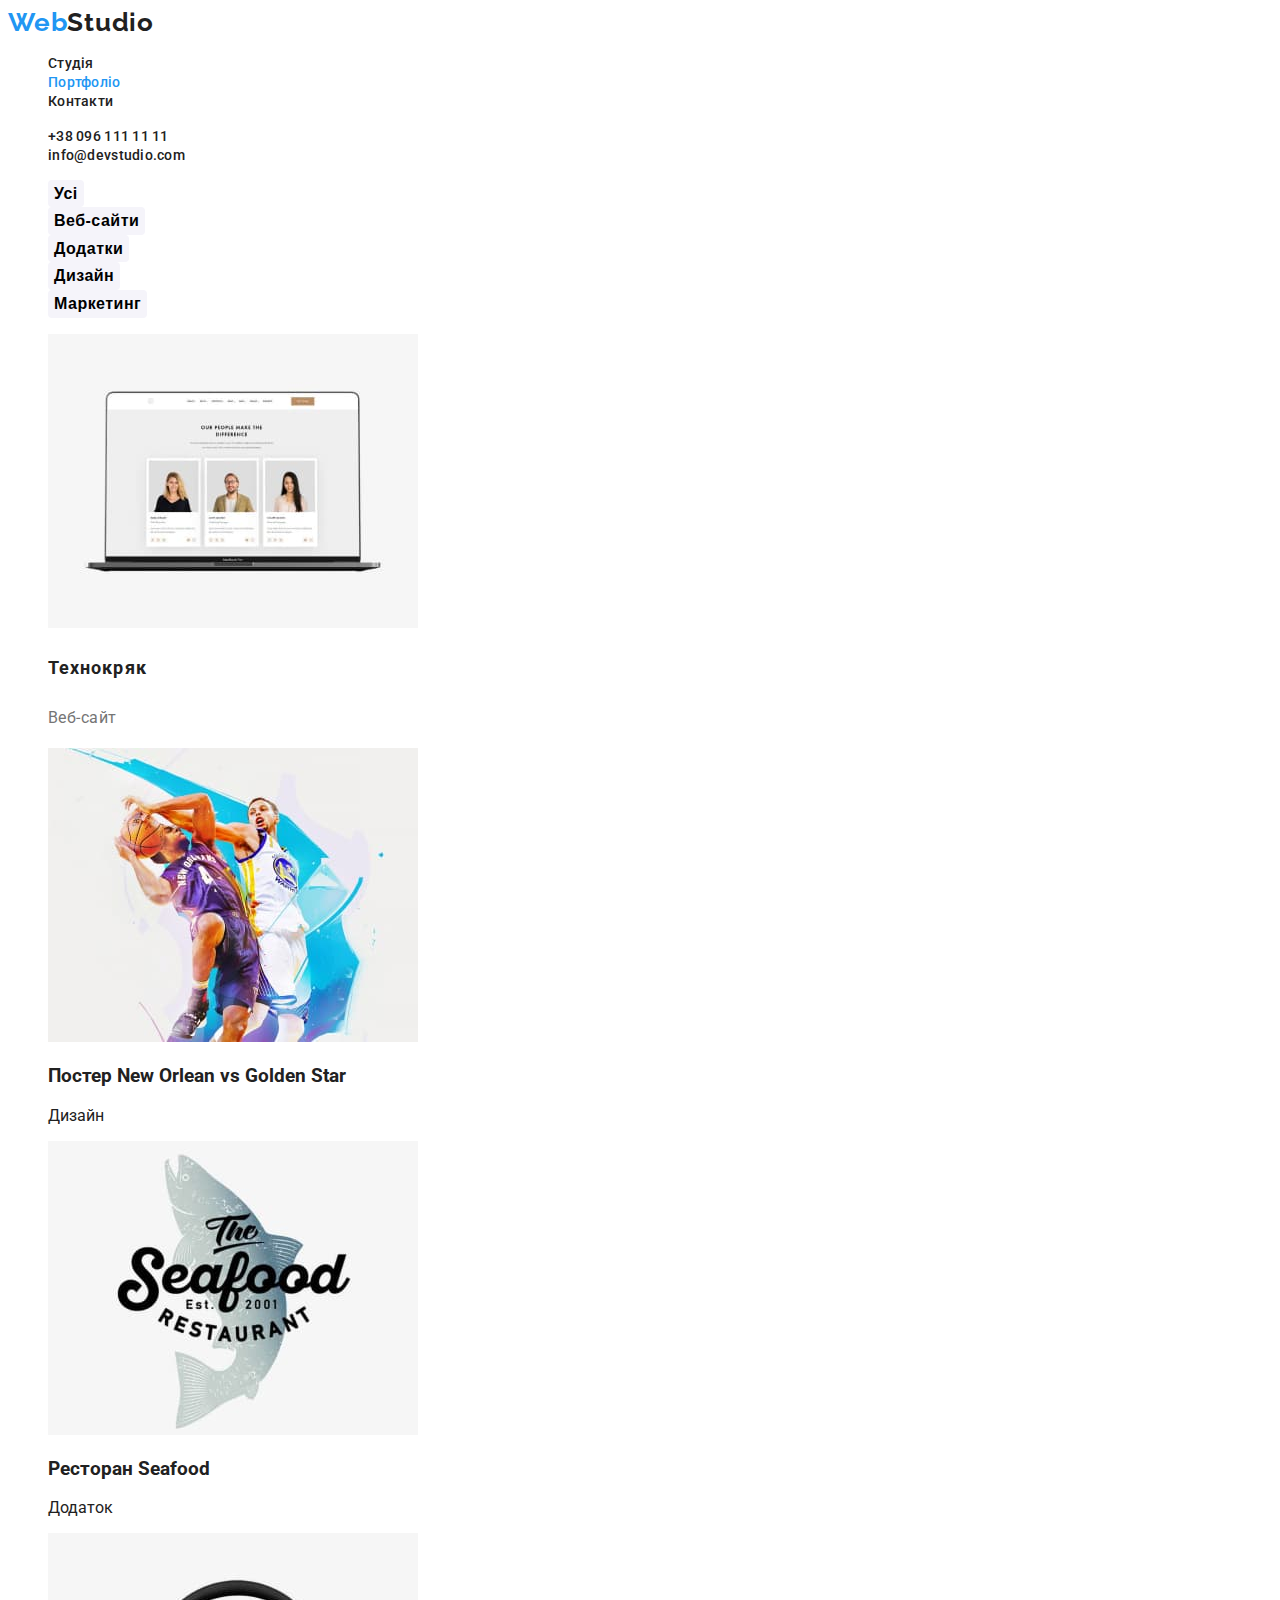
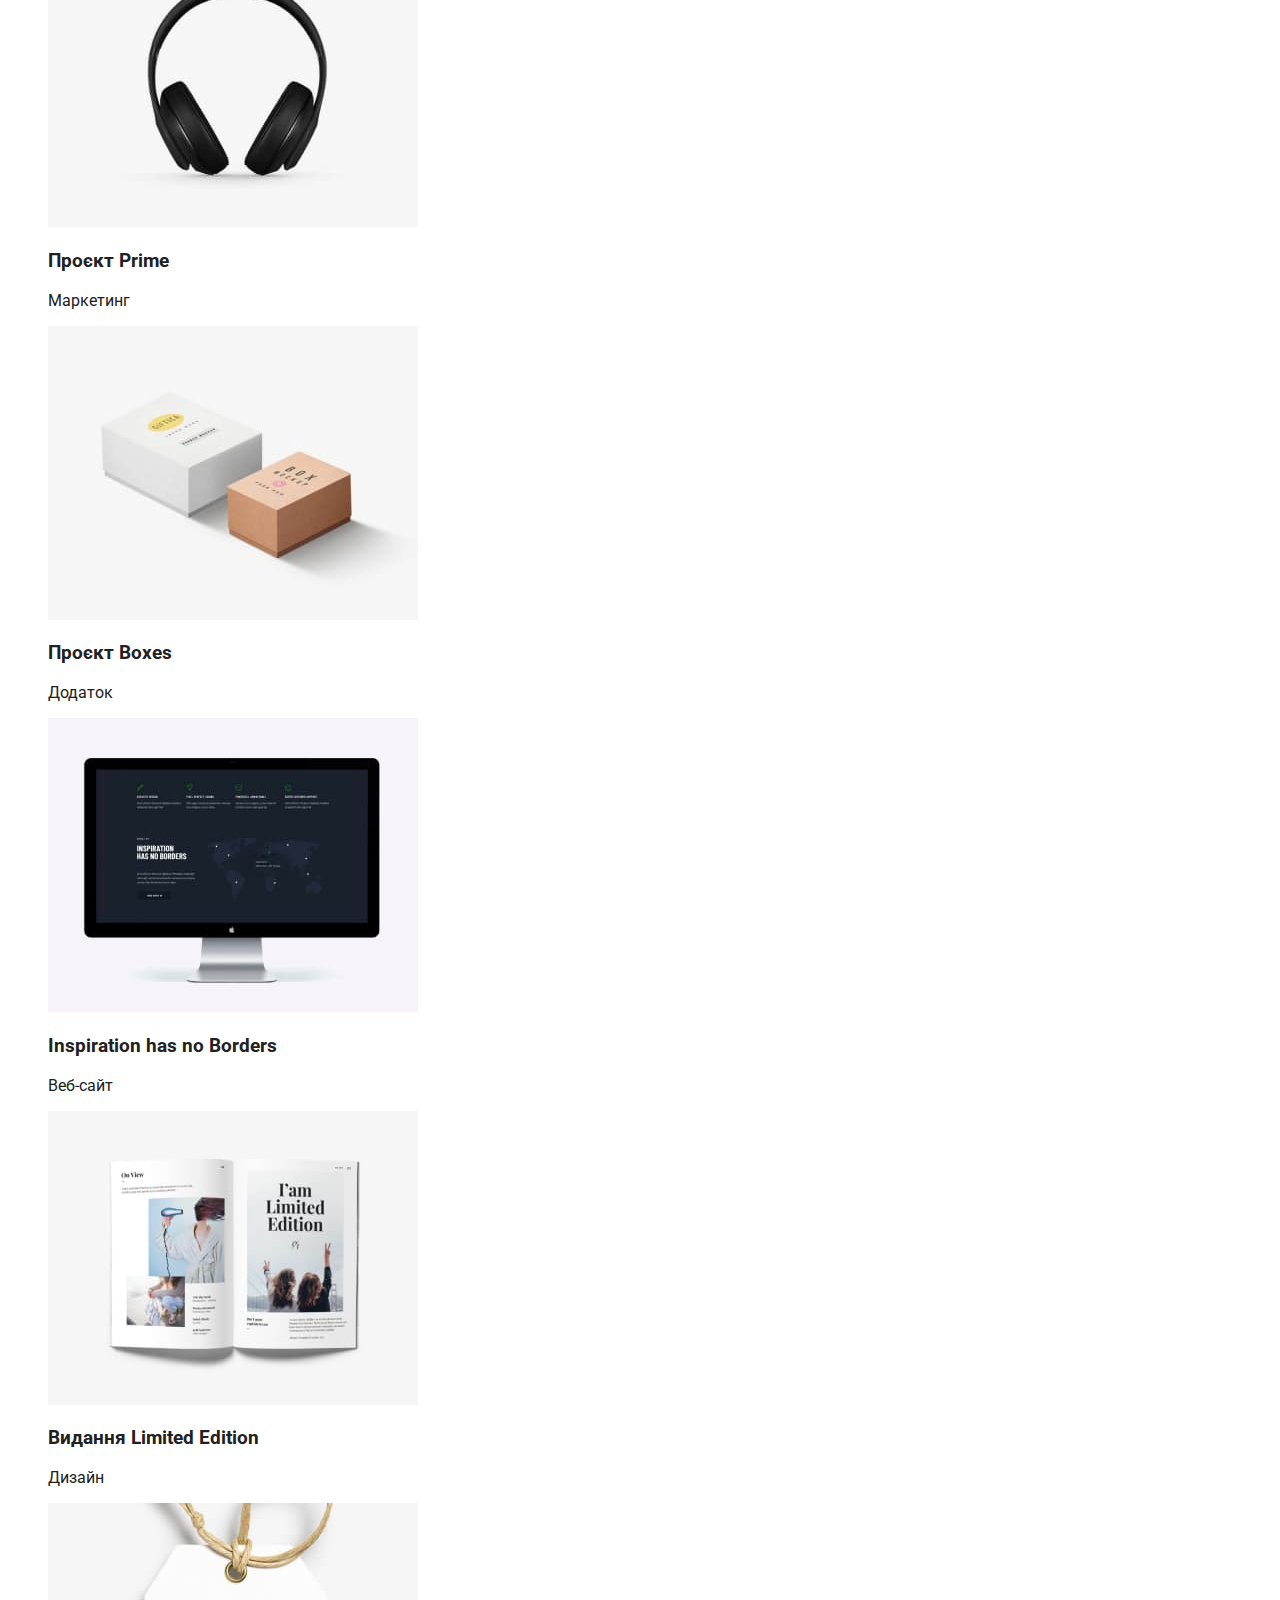
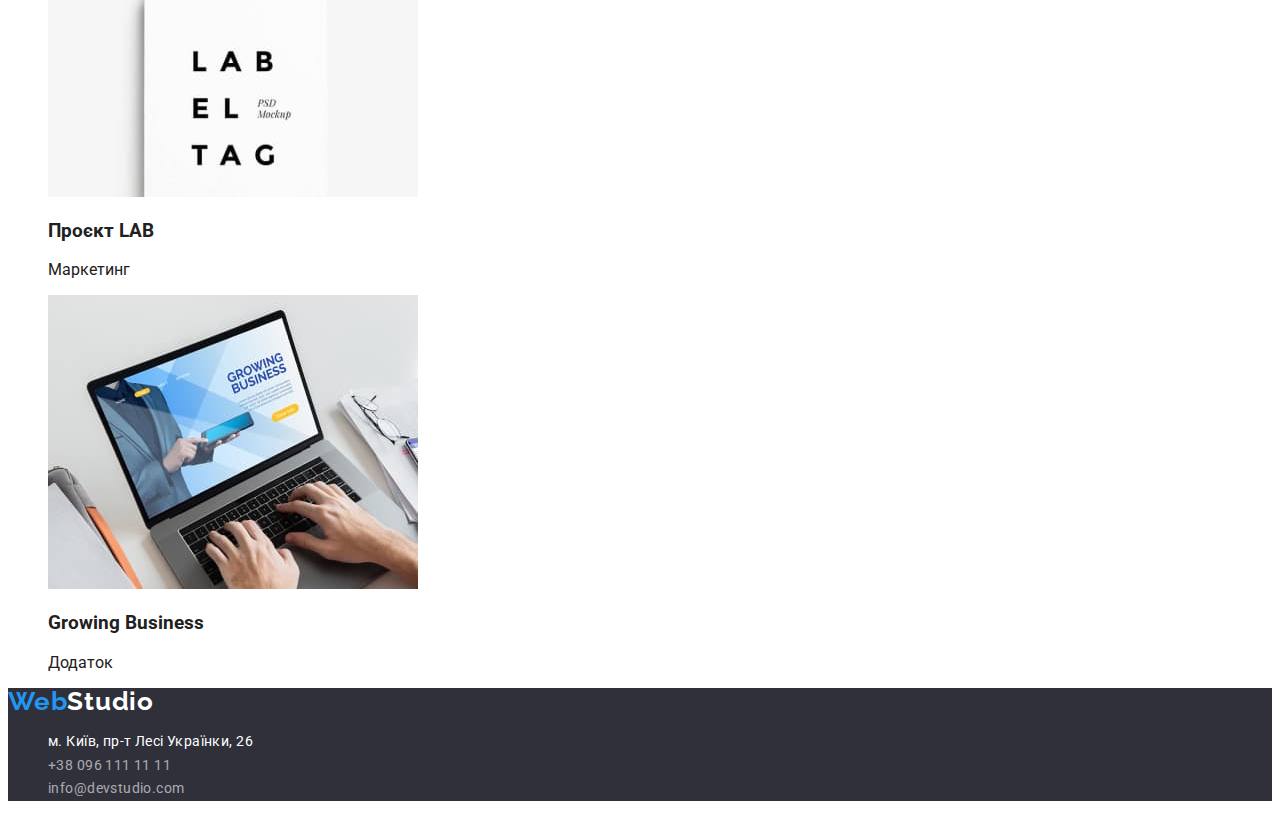
==== commit 9ea8e664: "зміни в стилях" ====
--- a/portfolio.html
+++ b/portfolio.html
@@ -37,7 +37,7 @@
 <!--Меню портфоліо-->
 
       <section class="portfolio-menu">
-         <h1 class="no-displ">Меню портфоліо</h1>
+         <h1>Меню портфоліо</h1>
         <ul class="portfolio-menu-list no-style">
           <li class="portfolio-menu-item">
             <button type="button" class="portfolio-btn">Усі</button>
@@ -60,7 +60,7 @@
 <!--Наші роботи-->
 
       <section class="portfolio-work">        
-        <h2 class="no-displ">Наші роботи</h2>
+        <h2>Наші роботи</h2>
         <ul class="portfolio-list no-style">
           <li class="portfolio-item">
             <img src="./images/portfolio_img_1.jpg" alt="фото компютера" width="370" height="294">
@@ -118,7 +118,7 @@
       <a href="/" class="logo-footer"><span class="logo-footer-blue">Web</span>Studio</a>
       <address>
         <ul class="footer-contacts no-style">
-          <li><a href="https://goo.gl/maps/62NH4mXpDvtfNdRu7" class="footer-adres-item">м. Київ, пр-т Лесі Українки, 26</a></li>
+          <li><a href="https://goo.gl/maps/62NH4mXpDvtfNdRu7" target="_blank" rel="noreferrer noopener nofollow" class="footer-adres-item">м. Київ, пр-т Лесі Українки, 26</a></li>
           <li><a href="tel:+380961111111" class="footer-contact-item">+38 096 111 11 11</a></li>
           <li><a href="mailto:info@devstudio.com" class="footer-contact-item">info@devstudio.com</a></li>
         </ul>
--- a/css/styles.css
+++ b/css/styles.css
@@ -1,8 +1,8 @@
 :root {
-  --primary-color-text:#212121;
-  --blue-primary:#2196f3;
-  --white-color-text:#ffffff;
-  --dark-background-color:#2f303a;
+  --primary-color-text: #212121;
+  --blue-primary: #2196f3;
+  --white-color-text: #ffffff;
+  --dark-background-color: #2f303a;
 }
 
 /* Reset styles */
@@ -27,15 +27,11 @@
 
 /* Стилі шапки сайту */
 
-.no-displ {
-  display: none;
-}
-
 .logo-top {
   font-family: 'Raleway';
   font-weight: 700;
   font-size: 26px;
-  line-height: 1;
+  line-height: 1.1;
   letter-spacing: 0.03em;
 }
 
@@ -47,12 +43,12 @@
 .header-contact-item {
   font-weight: 500;
   font-size: 14px;
-  line-height: 1;
+  line-height: 1.1;
   letter-spacing: 0.02em;
 }
 
 ul.no-style {
-list-style: none;
+  list-style: none;
 }
 
 .header-menu-item:hover,
@@ -86,7 +82,7 @@
   height: 50px;
   font-weight: 700;
   font-size: 16px;
-  line-height: 1.5;
+  line-height: 1.8;
   letter-spacing: 0.06em;
   color: var(--white-color-text);
   background-color: var(--blue-primary);
@@ -98,37 +94,41 @@
 
 /* Стилі інформаційного блока */
 
+.info h2 {
+  display: none;
+}
+
 .info h3 {
   font-weight: 700;
   font-size: 14px;
   line-height: 1;
   letter-spacing: 0.03em;
   text-transform: uppercase;
-  
 }
 
 .info p {
   font-size: 14px;
-  line-height: 1.5;
+  line-height: 1.7;
   letter-spacing: 0.03em;
   color: #757575;
 }
 
 /* Стилі чим ми займаємося */
 
-h2 {
+.what-dowedo h2,
+.team h2 {
   font-weight: 700;
   font-size: 36px;
-  line-height: 1;
+  line-height: 1.1;
   letter-spacing: 0.03em;
 }
 
 /* Стилі наша команда */
 
-.team h4 {
+.team h3 {
   font-weight: 500;
   font-size: 16px;
-  line-height: 1;
+  line-height: 1.2;
   letter-spacing: 0.03em;
 }
 
@@ -160,13 +160,13 @@
 
 .footer-adres-item {
   font-size: 14px;
-  line-height: 1.5;
+  line-height: 1.7;
   letter-spacing: 0.03em;
   color: var(--white-color-text);
 }
 .footer-contact-item {
   font-size: 14px;
-  line-height: 1.5;
+  line-height: 1.7;
   letter-spacing: 0.03em;
   color: rgba(255, 255, 255, 0.6);
 }
@@ -182,25 +182,33 @@
 
 /* Стилі меню портфоліо*/
 
+.portfolio-menu h1 {
+  display: none;
+}
+
 .portfolio-btn {
   font-weight: 700;
   font-size: 16px;
-  line-height: 1.5;
+  line-height: 1.6;
   letter-spacing: 0.03em;
   background: #f5f4fa;
   border-radius: 4px;
-  color: var(--primary-color-text);
+
   cursor: pointer;
   border: none;
 }
 
 .portfolio-btn:hover,
-.portfolio-btn:focus         {
-  color: var(--white-color-text);
-  background-color:  var(--blue-primary);
+.portfolio-btn:focus {
+  color: var(--white-color-text);
+  background-color: var(--blue-primary);
 }
 
 /* Стилі наші роботи */
+
+.portfolio-work h2 {
+  display: none;
+}
 
 .portfolio-item h3 {
   font-weight: 700;
@@ -212,9 +220,7 @@
 
 .portfolio-item p {
   font-size: 16px;
-  line-height: 1.5;
+  line-height: 1.8;
   letter-spacing: 0.03em;
   color: #757575;
 }
-
-
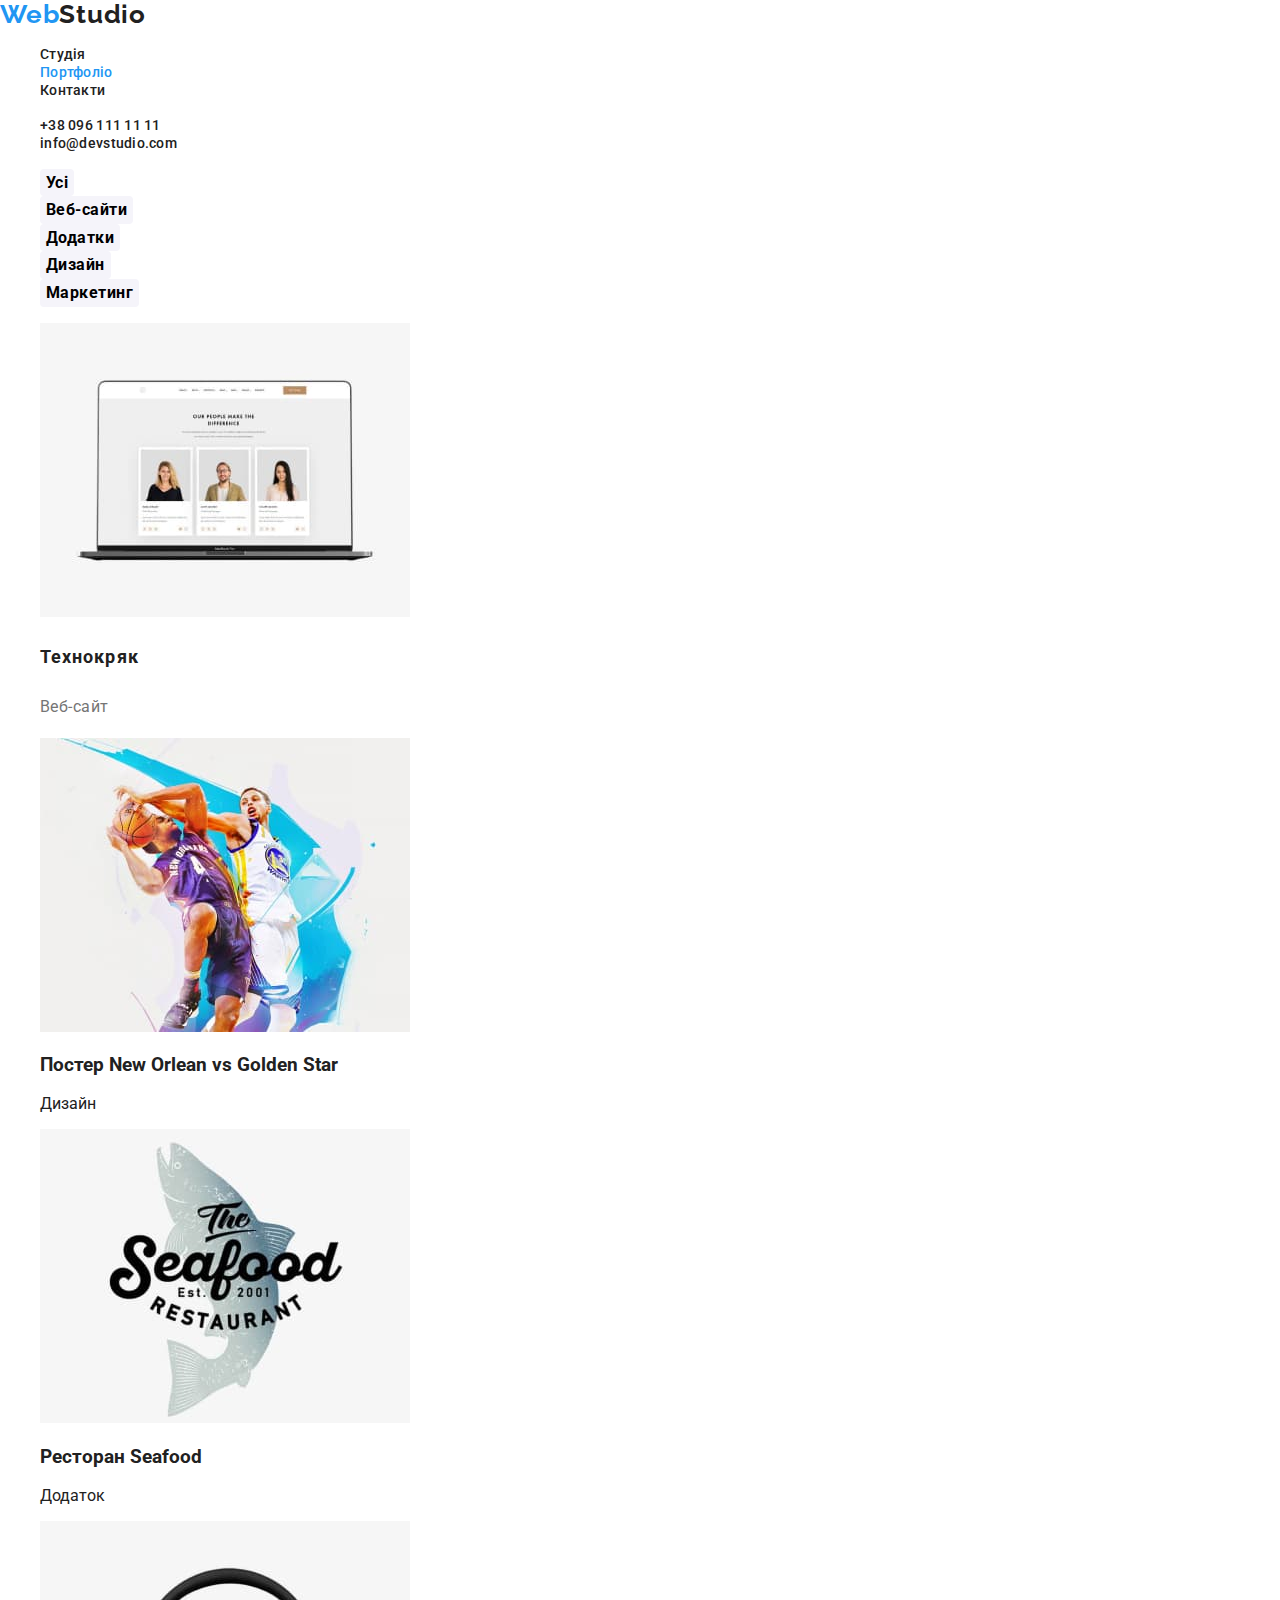
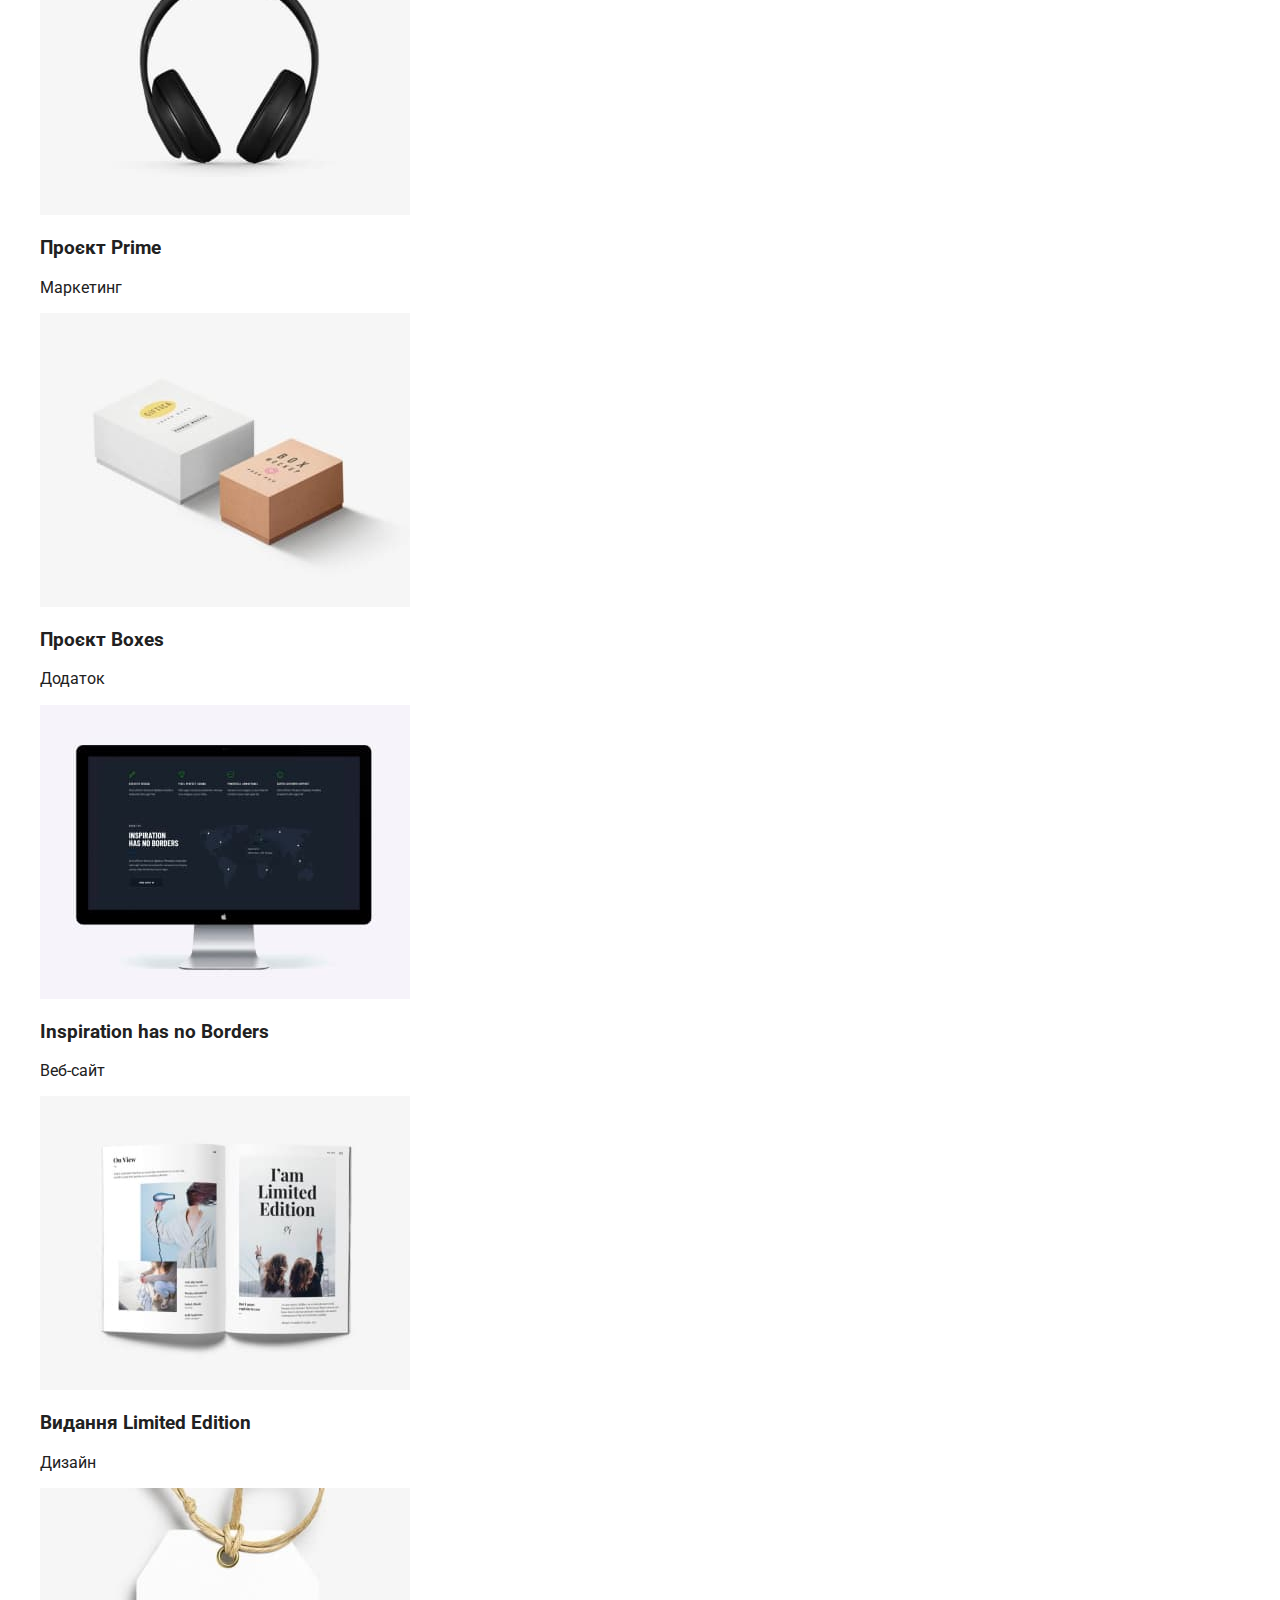
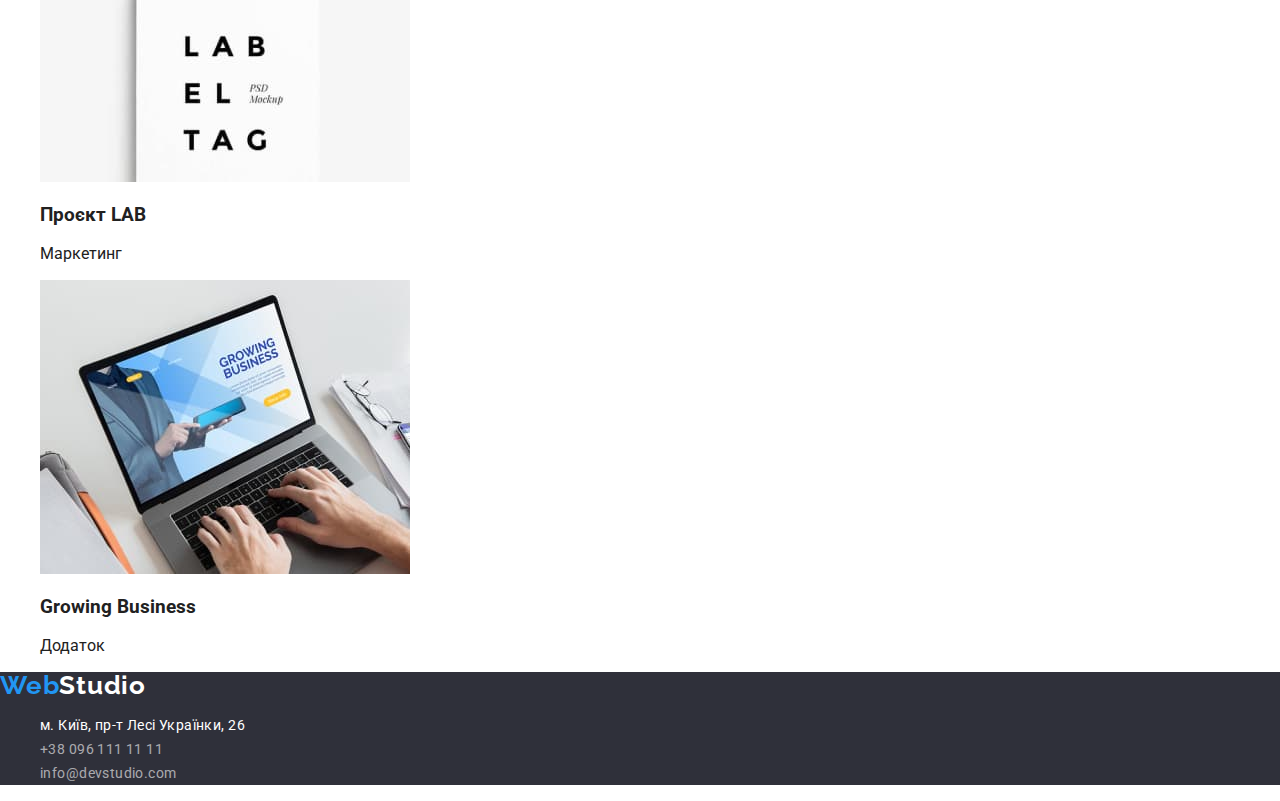
==== commit d324e201: "1" ====
--- a/portfolio.html
+++ b/portfolio.html
@@ -1,16 +1,18 @@
 <!DOCTYPE html>
 <html lang="uk">
-  <head>
-    <meta charset="UTF-8">
-    <meta http-equiv="X-UA-Compatible" content="IE=edge">
-    <meta name="viewport" content="width=device-width, initial-scale=1.0">
-    <link rel="stylesheet" href="./css/styles.css">
-    <link rel="preconnect" href="https://fonts.gstatic.com" crossorigin>
-    <link href="https://fonts.googleapis.com/css2?family=Roboto:wght@400;500;700;900&display=swap" rel="stylesheet">
-    <link rel="preconnect" href="https://fonts.googleapis.com">
-    <link rel="preconnect" href="https://fonts.gstatic.com" crossorigin>
-    <link href="https://fonts.googleapis.com/css2?family=Raleway:wght@700&display=swap" rel="stylesheet">
-    <title>Портфоліо</title>
+   <head>
+    <meta charset="UTF-8" >
+    <meta http-equiv="X-UA-Compatible" content="IE=edge" >
+    <meta name="viewport" content="width=device-width, initial-scale=1.0" >
+    <link rel="preconnect" href="https://fonts.googleapis.com" >
+    <link rel="preconnect" href="https://fonts.gstatic.com" crossorigin >
+    <link href="https://fonts.googleapis.com/css2?family=Roboto:wght@400;500;700;900&display=swap" rel="stylesheet" >
+    <link rel="preconnect" href="https://fonts.googleapis.com" >
+    <link rel="preconnect" href="https://fonts.gstatic.com" crossorigin >
+    <link href="https://fonts.googleapis.com/css2?family=Raleway:wght@700&display=swap" rel="stylesheet" >
+    <link rel="stylesheet" href="https://cdnjs.cloudflare.com/ajax/libs/modern-normalize/1.0.0/modern-normalize.min.css" >
+    <link rel="stylesheet" href="./css/styles.css" >
+    <title>Домашнє завдання</title>
   </head>
   <body>
 
@@ -19,13 +21,13 @@
     <header>
       <a href="/" class="logo-top"><span class="logo-top-blue">Web</span>Studio</a>
       <nav>
-        <ul class="header-menu no-style">
+        <ul class="header-menu">
           <li><a href="./index.html" class="header-menu-item">Студія</a></li>
           <li><a href="./portfolio.html" class="header-menu-item current">Портфоліо</a></li>
           <li><a href="#" class="header-menu-item">Контакти</a></li>
         </ul>
       </nav>
-      <ul class="header-contact no-style">
+      <ul class="header-contact">
         <li><a href="tel:+380961111111" class="header-contact-item">+38 096 111 11 11</a></li>
         <li><a href="mailto:info@devstudio.com" class="header-contact-item">info@devstudio.com</a>
         </li>
@@ -38,7 +40,7 @@
 
       <section class="portfolio-menu">
          <h1>Меню портфоліо</h1>
-        <ul class="portfolio-menu-list no-style">
+        <ul class="portfolio-menu-list">
           <li class="portfolio-menu-item">
             <button type="button" class="portfolio-btn">Усі</button>
           </li>
@@ -61,7 +63,7 @@
 
       <section class="portfolio-work">        
         <h2>Наші роботи</h2>
-        <ul class="portfolio-list no-style">
+        <ul class="portfolio-list">
           <li class="portfolio-item">
             <img src="./images/portfolio_img_1.jpg" alt="фото компютера" width="370" height="294">
             <h3>Технокряк</h3>
@@ -117,7 +119,7 @@
     <footer class="footer">
       <a href="/" class="logo-footer"><span class="logo-footer-blue">Web</span>Studio</a>
       <address>
-        <ul class="footer-contacts no-style">
+        <ul class="footer-contacts">
           <li><a href="https://goo.gl/maps/62NH4mXpDvtfNdRu7" target="_blank" rel="noreferrer noopener nofollow" class="footer-adres-item">м. Київ, пр-т Лесі Українки, 26</a></li>
           <li><a href="tel:+380961111111" class="footer-contact-item">+38 096 111 11 11</a></li>
           <li><a href="mailto:info@devstudio.com" class="footer-contact-item">info@devstudio.com</a></li>
--- a/css/styles.css
+++ b/css/styles.css
@@ -12,17 +12,18 @@
   text-decoration: none;
 }
 
-address {
-  font-style: normal;
-}
-
-/* Site */
+ul {
+  list-style: none;
+}
+
+/* Стилі сайту */
 
 body {
   font-family: 'Roboto', sans-serif;
   font-style: normal;
   font-weight: 400;
   color: var(--primary-color-text);
+  margin: 0;
 }
 
 /* Стилі шапки сайту */
@@ -45,10 +46,6 @@
   font-size: 14px;
   line-height: 1.1;
   letter-spacing: 0.02em;
-}
-
-ul.no-style {
-  list-style: none;
 }
 
 .header-menu-item:hover,
@@ -158,6 +155,10 @@
   color: var(--blue-primary);
 }
 
+.footer address {
+  font-style: normal;
+}
+
 .footer-adres-item {
   font-size: 14px;
   line-height: 1.7;
